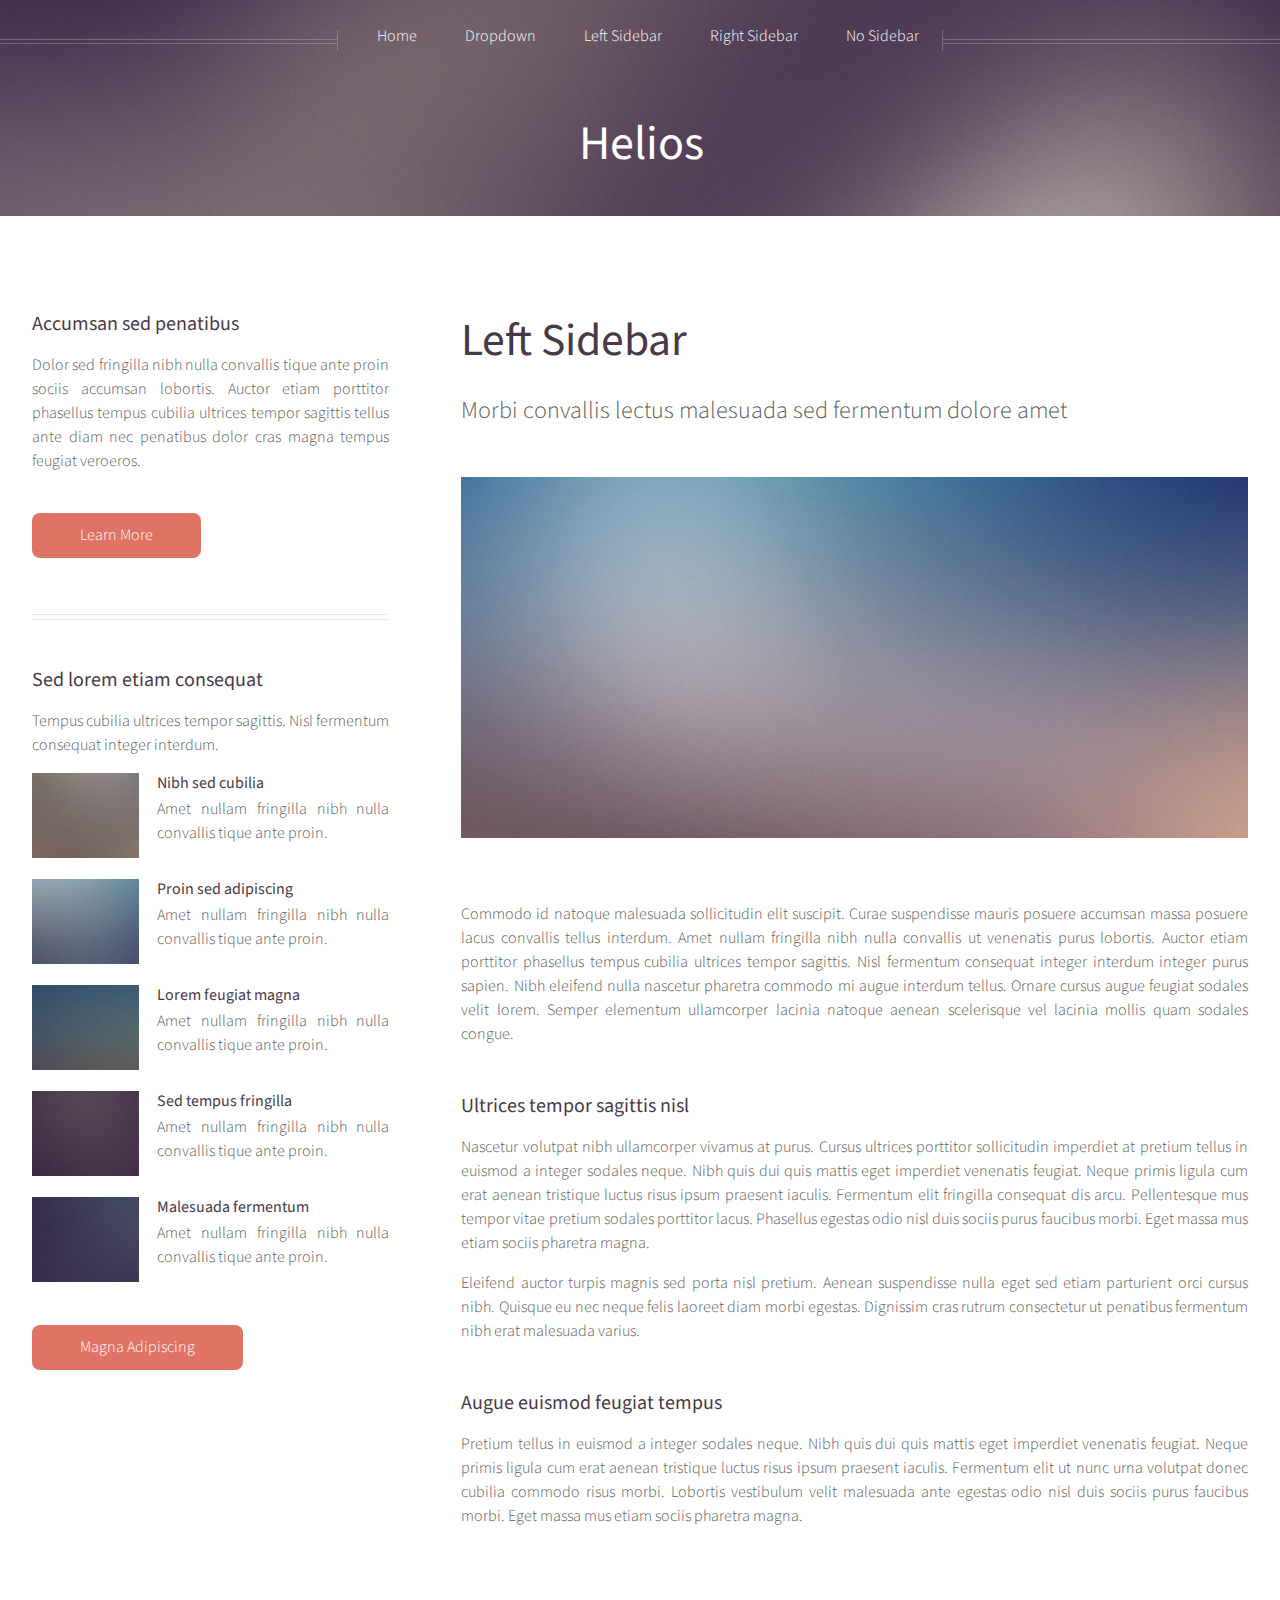
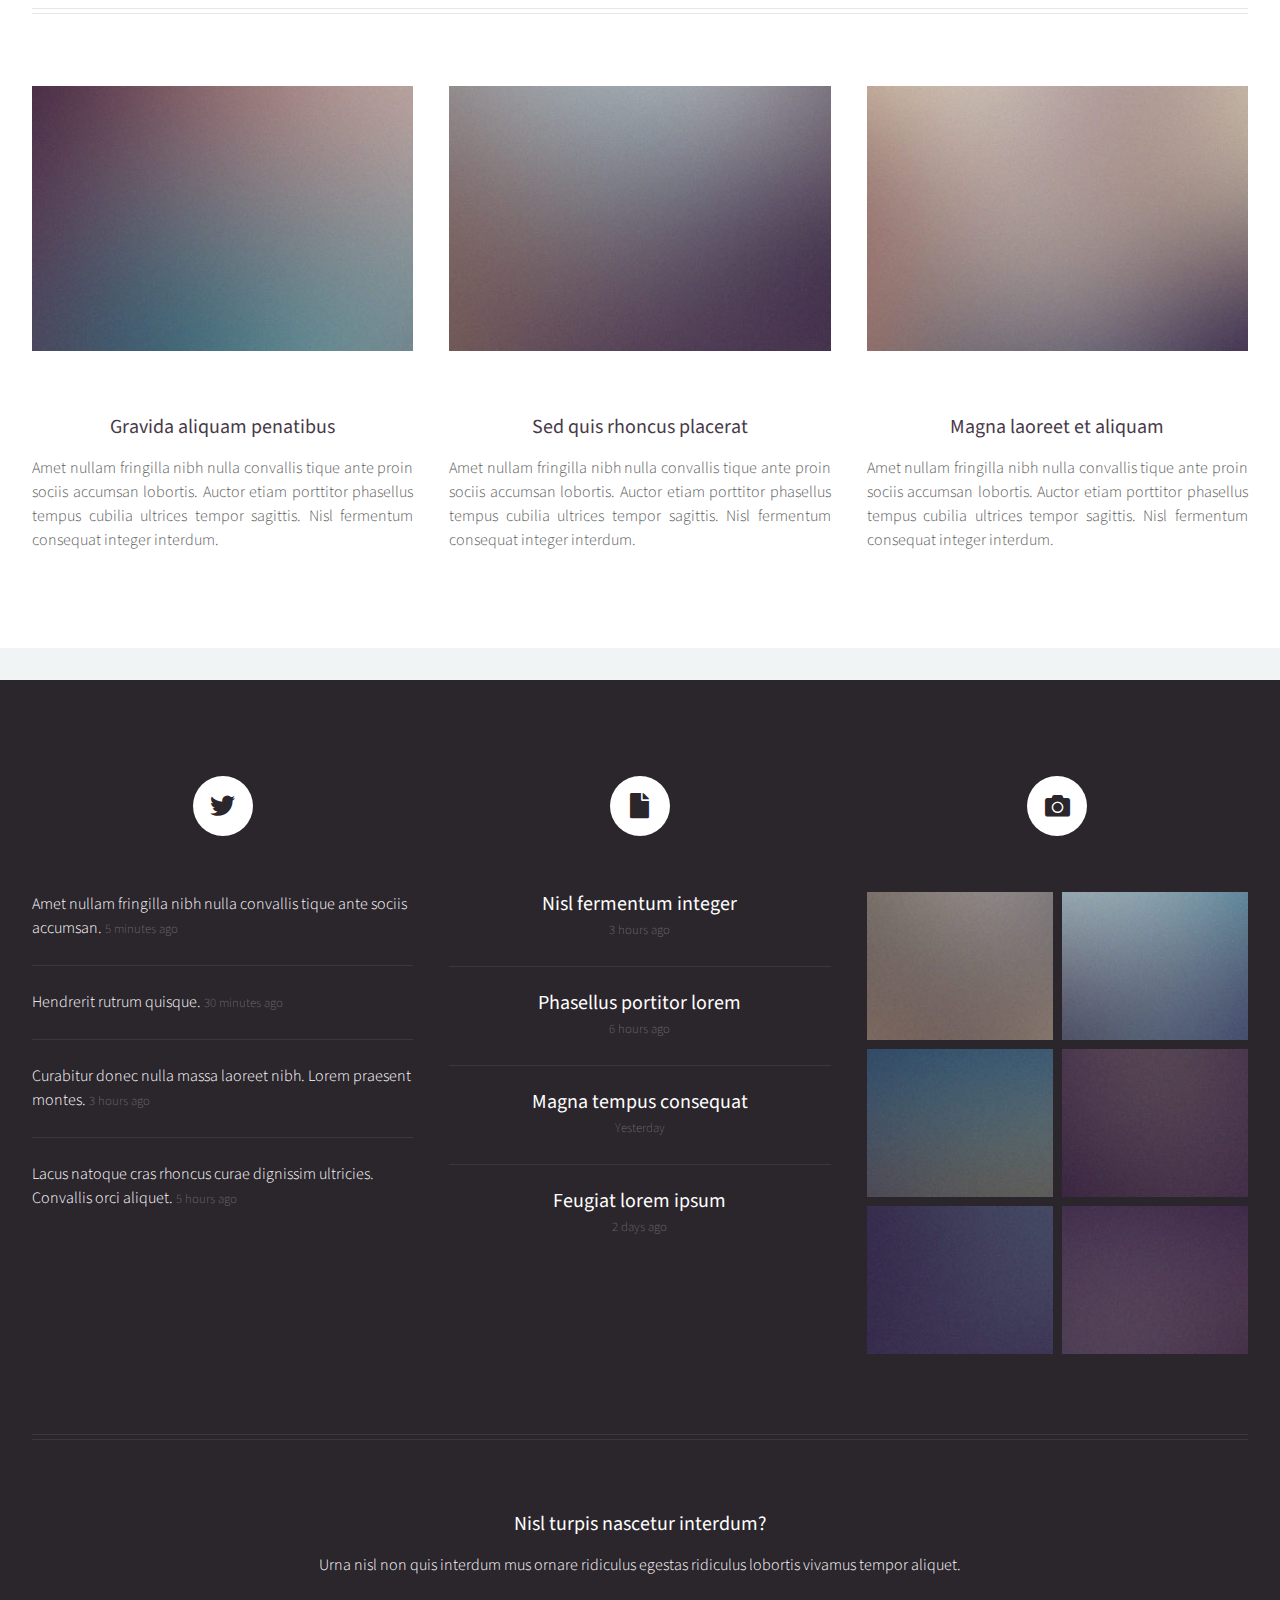
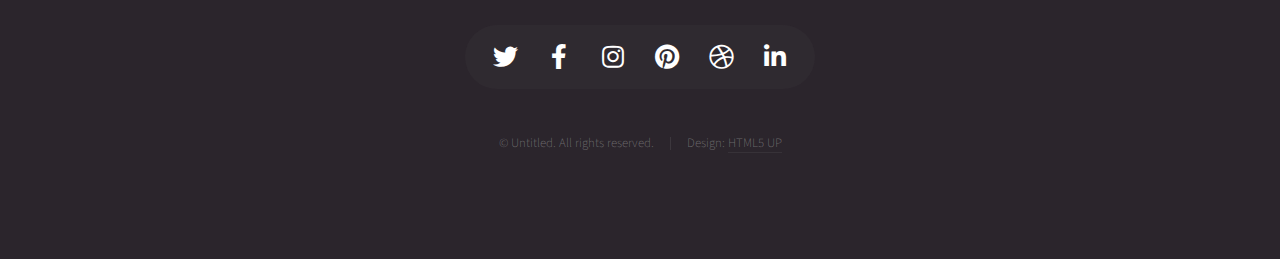
==== cv.html @ b0de1f20 "initial commit" ====
<!DOCTYPE HTML>
<!--
	Helios by HTML5 UP
	html5up.net | @ajlkn
	Free for personal and commercial use under the CCA 3.0 license (html5up.net/license)
-->
<html>
	<head>
		<title>Left Sidebar - Helios by HTML5 UP</title>
		<meta charset="utf-8" />
		<meta name="viewport" content="width=device-width, initial-scale=1, user-scalable=no" />
		<link rel="stylesheet" href="assets/css/main.css" />
		<noscript><link rel="stylesheet" href="assets/css/noscript.css" /></noscript>
	</head>
	<body class="left-sidebar is-preload">
		<div id="page-wrapper">

			<!-- Header -->
				<div id="header">

					<!-- Inner -->
						<div class="inner">
							<header>
								<h1><a href="index.html" id="logo">Helios</a></h1>
							</header>
						</div>

					<!-- Nav -->
						<nav id="nav">
							<ul>
								<li><a href="index.html">Home</a></li>
								<li>
									<a href="#">Dropdown</a>
									<ul>
										<li><a href="#">Lorem ipsum dolor</a></li>
										<li><a href="#">Magna phasellus</a></li>
										<li><a href="#">Etiam dolore nisl</a></li>
										<li>
											<a href="#">And a submenu &hellip;</a>
											<ul>
												<li><a href="#">Lorem ipsum dolor</a></li>
												<li><a href="#">Phasellus consequat</a></li>
												<li><a href="#">Magna phasellus</a></li>
												<li><a href="#">Etiam dolore nisl</a></li>
											</ul>
										</li>
										<li><a href="#">Veroeros feugiat</a></li>
									</ul>
								</li>
								<li><a href="left-sidebar.html">Left Sidebar</a></li>
								<li><a href="right-sidebar.html">Right Sidebar</a></li>
								<li><a href="no-sidebar.html">No Sidebar</a></li>
							</ul>
						</nav>

				</div>

			<!-- Main -->
				<div class="wrapper style1">

					<div class="container">
						<div class="row gtr-200">
							<div class="col-4 col-12-mobile" id="sidebar">
								<hr class="first" />
								<section>
									<header>
										<h3><a href="#">Accumsan sed penatibus</a></h3>
									</header>
									<p>
										Dolor sed fringilla nibh nulla convallis tique ante proin sociis accumsan lobortis. Auctor etiam
										porttitor phasellus tempus cubilia ultrices tempor sagittis  tellus ante diam nec penatibus dolor cras
										magna tempus feugiat veroeros.
									</p>
									<footer>
										<a href="#" class="button">Learn More</a>
									</footer>
								</section>
								<hr />
								<section>
									<header>
										<h3><a href="#">Sed lorem etiam consequat</a></h3>
									</header>
									<p>
										Tempus cubilia ultrices tempor sagittis. Nisl fermentum consequat integer interdum.
									</p>
									<div class="row gtr-50">
										<div class="col-4">
											<a href="#" class="image fit"><img src="images/pic10.jpg" alt="" /></a>
										</div>
										<div class="col-8">
											<h4>Nibh sed cubilia</h4>
											<p>
												Amet nullam fringilla nibh nulla convallis tique ante proin.
											</p>
										</div>
										<div class="col-4">
											<a href="#" class="image fit"><img src="images/pic11.jpg" alt="" /></a>
										</div>
										<div class="col-8">
											<h4>Proin sed adipiscing</h4>
											<p>
												Amet nullam fringilla nibh nulla convallis tique ante proin.
											</p>
										</div>
										<div class="col-4">
											<a href="#" class="image fit"><img src="images/pic12.jpg" alt="" /></a>
										</div>
										<div class="col-8">
											<h4>Lorem feugiat magna</h4>
											<p>
												Amet nullam fringilla nibh nulla convallis tique ante proin.
											</p>
										</div>
										<div class="col-4">
											<a href="#" class="image fit"><img src="images/pic13.jpg" alt="" /></a>
										</div>
										<div class="col-8">
											<h4>Sed tempus fringilla</h4>
											<p>
												Amet nullam fringilla nibh nulla convallis tique ante proin.
											</p>
										</div>
										<div class="col-4">
											<a href="#" class="image fit"><img src="images/pic14.jpg" alt="" /></a>
										</div>
										<div class="col-8">
											<h4>Malesuada fermentum</h4>
											<p>
												Amet nullam fringilla nibh nulla convallis tique ante proin.
											</p>
										</div>
									</div>
									<footer>
										<a href="#" class="button">Magna Adipiscing</a>
									</footer>
								</section>
							</div>
							<div class="col-8 col-12-mobile imp-mobile" id="content">
								<article id="main">
									<header>
										<h2><a href="#">Left Sidebar</a></h2>
										<p>
											Morbi convallis lectus malesuada sed fermentum dolore amet
										</p>
									</header>
									<a href="#" class="image featured"><img src="images/pic06.jpg" alt="" /></a>
									<p>
										Commodo id natoque malesuada sollicitudin elit suscipit. Curae suspendisse mauris posuere accumsan massa
										posuere lacus convallis tellus interdum. Amet nullam fringilla nibh nulla convallis ut venenatis purus
										lobortis. Auctor etiam porttitor phasellus tempus cubilia ultrices tempor sagittis. Nisl fermentum
										consequat integer interdum integer purus sapien. Nibh eleifend nulla nascetur pharetra commodo mi augue
										interdum tellus. Ornare cursus augue feugiat sodales velit lorem. Semper elementum ullamcorper lacinia
										natoque aenean scelerisque vel lacinia mollis quam sodales congue.
									</p>
									<section>
										<header>
											<h3>Ultrices tempor sagittis nisl</h3>
										</header>
										<p>
											Nascetur volutpat nibh ullamcorper vivamus at purus. Cursus ultrices porttitor sollicitudin imperdiet
											at pretium tellus in euismod a integer sodales neque. Nibh quis dui quis mattis eget imperdiet venenatis
											feugiat. Neque primis ligula cum erat aenean tristique luctus risus ipsum praesent iaculis. Fermentum elit
											fringilla consequat dis arcu. Pellentesque mus tempor vitae pretium sodales porttitor lacus. Phasellus
											egestas odio nisl duis sociis purus faucibus morbi. Eget massa mus etiam sociis pharetra magna.
										</p>
										<p>
											Eleifend auctor turpis magnis sed porta nisl pretium. Aenean suspendisse nulla eget sed etiam parturient
											orci cursus nibh. Quisque eu nec neque felis laoreet diam morbi egestas. Dignissim cras rutrum consectetur
											ut penatibus fermentum nibh erat malesuada varius.
										</p>
									</section>
									<section>
										<header>
											<h3>Augue euismod feugiat tempus</h3>
										</header>
										<p>
											Pretium tellus in euismod a integer sodales neque. Nibh quis dui quis mattis eget imperdiet venenatis
											feugiat. Neque primis ligula cum erat aenean tristique luctus risus ipsum praesent iaculis. Fermentum elit
											ut nunc urna volutpat donec cubilia commodo risus morbi. Lobortis vestibulum velit malesuada ante
											egestas odio nisl duis sociis purus faucibus morbi. Eget massa mus etiam sociis pharetra magna.
										</p>
									</section>
								</article>
							</div>
						</div>
						<hr />
						<div class="row">
							<article class="col-4 col-12-mobile special">
								<a href="#" class="image featured"><img src="images/pic07.jpg" alt="" /></a>
								<header>
									<h3><a href="#">Gravida aliquam penatibus</a></h3>
								</header>
								<p>
									Amet nullam fringilla nibh nulla convallis tique ante proin sociis accumsan lobortis. Auctor etiam
									porttitor phasellus tempus cubilia ultrices tempor sagittis. Nisl fermentum consequat integer interdum.
								</p>
							</article>
							<article class="col-4 col-12-mobile special">
								<a href="#" class="image featured"><img src="images/pic08.jpg" alt="" /></a>
								<header>
									<h3><a href="#">Sed quis rhoncus placerat</a></h3>
								</header>
								<p>
									Amet nullam fringilla nibh nulla convallis tique ante proin sociis accumsan lobortis. Auctor etiam
									porttitor phasellus tempus cubilia ultrices tempor sagittis. Nisl fermentum consequat integer interdum.
								</p>
							</article>
							<article class="col-4 col-12-mobile special">
								<a href="#" class="image featured"><img src="images/pic09.jpg" alt="" /></a>
								<header>
									<h3><a href="#">Magna laoreet et aliquam</a></h3>
								</header>
								<p>
									Amet nullam fringilla nibh nulla convallis tique ante proin sociis accumsan lobortis. Auctor etiam
									porttitor phasellus tempus cubilia ultrices tempor sagittis. Nisl fermentum consequat integer interdum.
								</p>
							</article>
						</div>
					</div>

				</div>

			<!-- Footer -->
				<div id="footer">
					<div class="container">
						<div class="row">

							<!-- Tweets -->
								<section class="col-4 col-12-mobile">
									<header>
										<h2 class="icon brands fa-twitter circled"><span class="label">Tweets</span></h2>
									</header>
									<ul class="divided">
										<li>
											<article class="tweet">
												Amet nullam fringilla nibh nulla convallis tique ante sociis accumsan.
												<span class="timestamp">5 minutes ago</span>
											</article>
										</li>
										<li>
											<article class="tweet">
												Hendrerit rutrum quisque.
												<span class="timestamp">30 minutes ago</span>
											</article>
										</li>
										<li>
											<article class="tweet">
												Curabitur donec nulla massa laoreet nibh. Lorem praesent montes.
												<span class="timestamp">3 hours ago</span>
											</article>
										</li>
										<li>
											<article class="tweet">
												Lacus natoque cras rhoncus curae dignissim ultricies. Convallis orci aliquet.
												<span class="timestamp">5 hours ago</span>
											</article>
										</li>
									</ul>
								</section>

							<!-- Posts -->
								<section class="col-4 col-12-mobile">
									<header>
										<h2 class="icon solid fa-file circled"><span class="label">Posts</span></h2>
									</header>
									<ul class="divided">
										<li>
											<article class="post stub">
												<header>
													<h3><a href="#">Nisl fermentum integer</a></h3>
												</header>
												<span class="timestamp">3 hours ago</span>
											</article>
										</li>
										<li>
											<article class="post stub">
												<header>
													<h3><a href="#">Phasellus portitor lorem</a></h3>
												</header>
												<span class="timestamp">6 hours ago</span>
											</article>
										</li>
										<li>
											<article class="post stub">
												<header>
													<h3><a href="#">Magna tempus consequat</a></h3>
												</header>
												<span class="timestamp">Yesterday</span>
											</article>
										</li>
										<li>
											<article class="post stub">
												<header>
													<h3><a href="#">Feugiat lorem ipsum</a></h3>
												</header>
												<span class="timestamp">2 days ago</span>
											</article>
										</li>
									</ul>
								</section>

							<!-- Photos -->
								<section class="col-4 col-12-mobile">
									<header>
										<h2 class="icon solid fa-camera circled"><span class="label">Photos</span></h2>
									</header>
									<div class="row gtr-25">
										<div class="col-6">
											<a href="#" class="image fit"><img src="images/pic10.jpg" alt="" /></a>
										</div>
										<div class="col-6">
											<a href="#" class="image fit"><img src="images/pic11.jpg" alt="" /></a>
										</div>
										<div class="col-6">
											<a href="#" class="image fit"><img src="images/pic12.jpg" alt="" /></a>
										</div>
										<div class="col-6">
											<a href="#" class="image fit"><img src="images/pic13.jpg" alt="" /></a>
										</div>
										<div class="col-6">
											<a href="#" class="image fit"><img src="images/pic14.jpg" alt="" /></a>
										</div>
										<div class="col-6">
											<a href="#" class="image fit"><img src="images/pic15.jpg" alt="" /></a>
										</div>
									</div>
								</section>

						</div>
						<hr />
						<div class="row">
							<div class="col-12">

								<!-- Contact -->
									<section class="contact">
										<header>
											<h3>Nisl turpis nascetur interdum?</h3>
										</header>
										<p>Urna nisl non quis interdum mus ornare ridiculus egestas ridiculus lobortis vivamus tempor aliquet.</p>
										<ul class="icons">
											<li><a href="#" class="icon brands fa-twitter"><span class="label">Twitter</span></a></li>
											<li><a href="#" class="icon brands fa-facebook-f"><span class="label">Facebook</span></a></li>
											<li><a href="#" class="icon brands fa-instagram"><span class="label">Instagram</span></a></li>
											<li><a href="#" class="icon brands fa-pinterest"><span class="label">Pinterest</span></a></li>
											<li><a href="#" class="icon brands fa-dribbble"><span class="label">Dribbble</span></a></li>
											<li><a href="#" class="icon brands fa-linkedin-in"><span class="label">Linkedin</span></a></li>
										</ul>
									</section>

								<!-- Copyright -->
									<div class="copyright">
										<ul class="menu">
											<li>&copy; Untitled. All rights reserved.</li><li>Design: <a href="http://html5up.net">HTML5 UP</a></li>
										</ul>
									</div>

							</div>

						</div>
					</div>
				</div>

		</div>

		<!-- Scripts -->
			<script src="assets/js/jquery.min.js"></script>
			<script src="assets/js/jquery.dropotron.min.js"></script>
			<script src="assets/js/jquery.scrolly.min.js"></script>
			<script src="assets/js/jquery.scrollex.min.js"></script>
			<script src="assets/js/browser.min.js"></script>
			<script src="assets/js/breakpoints.min.js"></script>
			<script src="assets/js/util.js"></script>
			<script src="assets/js/main.js"></script>

	</body>
</html>
---- assets/css/main.css ----
@import url("https://fonts.googleapis.com/css?family=Source+Sans+Pro:300,300italic,400,400italic,600");
@import url("fontawesome-all.min.css");

/*
	Helios by HTML5 UP
	html5up.net | @ajlkn
	Free for personal and commercial use under the CCA 3.0 license (html5up.net/license)
*/

html, body, div, span, applet, object,
iframe, h1, h2, h3, h4, h5, h6, p, blockquote,
pre, a, abbr, acronym, address, big, cite,
code, del, dfn, em, img, ins, kbd, q, s, samp,
small, strike, strong, sub, sup, tt, var, b,
u, i, center, dl, dt, dd, ol, ul, li, fieldset,
form, label, legend, table, caption, tbody,
tfoot, thead, tr, th, td, article, aside,
canvas, details, embed, figure, figcaption,
footer, header, hgroup, menu, nav, output, ruby,
section, summary, time, mark, audio, video {
	margin: 0;
	padding: 0;
	border: 0;
	font-size: 100%;
	font: inherit;
	vertical-align: baseline;}

article, aside, details, figcaption, figure,
footer, header, hgroup, menu, nav, section {
	display: block;}

body {
	line-height: 1;
}

ol, ul {
	list-style: none;
}

blockquote, q {
	quotes: none;
}

	blockquote:before, blockquote:after, q:before, q:after {
		content: '';
		content: none;
	}

table {
	border-collapse: collapse;
	border-spacing: 0;
}

body {
	-webkit-text-size-adjust: none;
}

mark {
	background-color: transparent;
	color: inherit;
}

input::-moz-focus-inner {
	border: 0;
	padding: 0;
}

input, select, textarea {
	-moz-appearance: none;
	-webkit-appearance: none;
	-ms-appearance: none;
	appearance: none;
}

/* Basic */

	html {
		box-sizing: border-box;
	}

	*, *:before, *:after {
		box-sizing: inherit;
	}

	body {
		background: #f0f4f4;
		color: #5b5b5b;
		font-size: 15pt;
		line-height: 1.85em;
		font-family: 'Source Sans Pro', sans-serif;
		font-weight: 300;
	}

		body.is-preload *, body.is-preload *:before, body.is-preload *:after {
			-moz-animation: none !important;
			-webkit-animation: none !important;
			-ms-animation: none !important;
			animation: none !important;
			-moz-transition: none !important;
			-webkit-transition: none !important;
			-ms-transition: none !important;
			transition: none !important;
		}

	input, textarea, select {
		font-size: 15pt;
		line-height: 1.85em;
		font-family: 'Source Sans Pro', sans-serif;
		font-weight: 300;
	}

	h1, h2, h3, h4, h5, h6 {
		font-weight: 400;
		color: #483949;
		line-height: 1.25em;
	}

	h1 a, h2 a, h3 a, h4 a, h5 a, h6 a {
		color: inherit;
		text-decoration: none;
		border-bottom-color: transparent;
	}

	h1 strong, h2 strong, h3 strong, h4 strong, h5 strong, h6 strong {
		font-weight: 600;
	}

	h2 {
		font-size: 2.85em;
	}

	h3 {
		font-size: 1.25em;
	}

	h4 {
		font-size: 1em;
		margin: 0 0 0.25em 0;
	}

	strong, b {
		font-weight: 400;
		color: #483949;
	}

	em, i {
		font-style: italic;
	}

	a {
		color: inherit;
		border-bottom: solid 1px rgba(128, 128, 128, 0.15);
		text-decoration: none;
		-moz-transition: background-color 0.35s ease-in-out, color 0.35s ease-in-out, border-bottom-color 0.35s ease-in-out;
		-webkit-transition: background-color 0.35s ease-in-out, color 0.35s ease-in-out, border-bottom-color 0.35s ease-in-out;
		-ms-transition: background-color 0.35s ease-in-out, color 0.35s ease-in-out, border-bottom-color 0.35s ease-in-out;
		transition: background-color 0.35s ease-in-out, color 0.35s ease-in-out, border-bottom-color 0.35s ease-in-out;
	}

		a:hover {
			color: #ef8376;
			border-bottom-color: transparent;
		}

	sub {
		position: relative;
		top: 0.5em;
		font-size: 0.8em;
	}

	sup {
		position: relative;
		top: -0.5em;
		font-size: 0.8em;
	}

	blockquote {
		border-left: solid 0.5em #ddd;
		padding: 1em 0 1em 2em;
		font-style: italic;
	}

	p, ul, ol, dl, table {
		margin-bottom: 1em;
	}

	p {
		text-align: justify;
	}

	br.clear {
		clear: both;
	}

	hr {
		position: relative;
		display: block;
		border: 0;
		top: 4.5em;
		margin-bottom: 9em;
		height: 6px;
		border-top: solid 1px rgba(128, 128, 128, 0.2);
		border-bottom: solid 1px rgba(128, 128, 128, 0.2);
	}

		hr:before, hr:after {
			content: '';
			position: absolute;
			top: -8px;
			display: block;
			width: 1px;
			height: 21px;
			background: rgba(128, 128, 128, 0.2);
		}

		hr:before {
			left: -1px;
		}

		hr:after {
			right: -1px;
		}

	.timestamp {
		color: rgba(128, 128, 128, 0.75);
		font-size: 0.8em;
	}

/* Container */

	.container {
		margin: 0 auto;
		max-width: 100%;
		width: 1400px;
	}

		@media screen and (max-width: 1680px) {

			.container {
				width: 1200px;
			}

		}

		@media screen and (max-width: 1280px) {

			.container {
				width: 100%;
			}

		}

		@media screen and (max-width: 960px) {

			.container {
				width: 100%;
			}

		}

		@media screen and (max-width: 840px) {

			.container {
				width: 100%;
			}

		}

		@media screen and (max-width: 736px) {

			.container {
				width: 100%;
			}

		}

/* Row */

	.row {
		display: flex;
		flex-wrap: wrap;
		box-sizing: border-box;
		align-items: stretch;
	}

		.row > * {
			box-sizing: border-box;
		}

		.row.gtr-uniform > * > :last-child {
			margin-bottom: 0;
		}

		.row.aln-left {
			justify-content: flex-start;
		}

		.row.aln-center {
			justify-content: center;
		}

		.row.aln-right {
			justify-content: flex-end;
		}

		.row.aln-top {
			align-items: flex-start;
		}

		.row.aln-middle {
			align-items: center;
		}

		.row.aln-bottom {
			align-items: flex-end;
		}

		.row > .imp {
			order: -1;
		}

		.row > .col-1 {
			width: 8.33333%;
		}

		.row > .off-1 {
			margin-left: 8.33333%;
		}

		.row > .col-2 {
			width: 16.66667%;
		}

		.row > .off-2 {
			margin-left: 16.66667%;
		}

		.row > .col-3 {
			width: 25%;
		}

		.row > .off-3 {
			margin-left: 25%;
		}

		.row > .col-4 {
			width: 33.33333%;
		}

		.row > .off-4 {
			margin-left: 33.33333%;
		}

		.row > .col-5 {
			width: 41.66667%;
		}

		.row > .off-5 {
			margin-left: 41.66667%;
		}

		.row > .col-6 {
			width: 50%;
		}

		.row > .off-6 {
			margin-left: 50%;
		}

		.row > .col-7 {
			width: 58.33333%;
		}

		.row > .off-7 {
			margin-left: 58.33333%;
		}

		.row > .col-8 {
			width: 66.66667%;
		}

		.row > .off-8 {
			margin-left: 66.66667%;
		}

		.row > .col-9 {
			width: 75%;
		}

		.row > .off-9 {
			margin-left: 75%;
		}

		.row > .col-10 {
			width: 83.33333%;
		}

		.row > .off-10 {
			margin-left: 83.33333%;
		}

		.row > .col-11 {
			width: 91.66667%;
		}

		.row > .off-11 {
			margin-left: 91.66667%;
		}

		.row > .col-12 {
			width: 100%;
		}

		.row > .off-12 {
			margin-left: 100%;
		}

		.row.gtr-0 {
			margin-top: 0px;
			margin-left: 0px;
		}

			.row.gtr-0 > * {
				padding: 0px 0 0 0px;
			}

			.row.gtr-0.gtr-uniform {
				margin-top: 0px;
			}

				.row.gtr-0.gtr-uniform > * {
					padding-top: 0px;
				}

		.row.gtr-25 {
			margin-top: -10px;
			margin-left: -10px;
		}

			.row.gtr-25 > * {
				padding: 10px 0 0 10px;
			}

			.row.gtr-25.gtr-uniform {
				margin-top: -10px;
			}

				.row.gtr-25.gtr-uniform > * {
					padding-top: 10px;
				}

		.row.gtr-50 {
			margin-top: -20px;
			margin-left: -20px;
		}

			.row.gtr-50 > * {
				padding: 20px 0 0 20px;
			}

			.row.gtr-50.gtr-uniform {
				margin-top: -20px;
			}

				.row.gtr-50.gtr-uniform > * {
					padding-top: 20px;
				}

		.row {
			margin-top: -40px;
			margin-left: -40px;
		}

			.row > * {
				padding: 40px 0 0 40px;
			}

			.row.gtr-uniform {
				margin-top: -40px;
			}

				.row.gtr-uniform > * {
					padding-top: 40px;
				}

		.row.gtr-150 {
			margin-top: -60px;
			margin-left: -60px;
		}

			.row.gtr-150 > * {
				padding: 60px 0 0 60px;
			}

			.row.gtr-150.gtr-uniform {
				margin-top: -60px;
			}

				.row.gtr-150.gtr-uniform > * {
					padding-top: 60px;
				}

		.row.gtr-200 {
			margin-top: -80px;
			margin-left: -80px;
		}

			.row.gtr-200 > * {
				padding: 80px 0 0 80px;
			}

			.row.gtr-200.gtr-uniform {
				margin-top: -80px;
			}

				.row.gtr-200.gtr-uniform > * {
					padding-top: 80px;
				}

		@media screen and (max-width: 1680px) {

			.row {
				display: flex;
				flex-wrap: wrap;
				box-sizing: border-box;
				align-items: stretch;
			}

				.row > * {
					box-sizing: border-box;
				}

				.row.gtr-uniform > * > :last-child {
					margin-bottom: 0;
				}

				.row.aln-left {
					justify-content: flex-start;
				}

				.row.aln-center {
					justify-content: center;
				}

				.row.aln-right {
					justify-content: flex-end;
				}

				.row.aln-top {
					align-items: flex-start;
				}

				.row.aln-middle {
					align-items: center;
				}

				.row.aln-bottom {
					align-items: flex-end;
				}

				.row > .imp-wide {
					order: -1;
				}

				.row > .col-1-wide {
					width: 8.33333%;
				}

				.row > .off-1-wide {
					margin-left: 8.33333%;
				}

				.row > .col-2-wide {
					width: 16.66667%;
				}

				.row > .off-2-wide {
					margin-left: 16.66667%;
				}

				.row > .col-3-wide {
					width: 25%;
				}

				.row > .off-3-wide {
					margin-left: 25%;
				}

				.row > .col-4-wide {
					width: 33.33333%;
				}

				.row > .off-4-wide {
					margin-left: 33.33333%;
				}

				.row > .col-5-wide {
					width: 41.66667%;
				}

				.row > .off-5-wide {
					margin-left: 41.66667%;
				}

				.row > .col-6-wide {
					width: 50%;
				}

				.row > .off-6-wide {
					margin-left: 50%;
				}

				.row > .col-7-wide {
					width: 58.33333%;
				}

				.row > .off-7-wide {
					margin-left: 58.33333%;
				}

				.row > .col-8-wide {
					width: 66.66667%;
				}

				.row > .off-8-wide {
					margin-left: 66.66667%;
				}

				.row > .col-9-wide {
					width: 75%;
				}

				.row > .off-9-wide {
					margin-left: 75%;
				}

				.row > .col-10-wide {
					width: 83.33333%;
				}

				.row > .off-10-wide {
					margin-left: 83.33333%;
				}

				.row > .col-11-wide {
					width: 91.66667%;
				}

				.row > .off-11-wide {
					margin-left: 91.66667%;
				}

				.row > .col-12-wide {
					width: 100%;
				}

				.row > .off-12-wide {
					margin-left: 100%;
				}

				.row.gtr-0 {
					margin-top: 0px;
					margin-left: 0px;
				}

					.row.gtr-0 > * {
						padding: 0px 0 0 0px;
					}

					.row.gtr-0.gtr-uniform {
						margin-top: 0px;
					}

						.row.gtr-0.gtr-uniform > * {
							padding-top: 0px;
						}

				.row.gtr-25 {
					margin-top: -10px;
					margin-left: -10px;
				}

					.row.gtr-25 > * {
						padding: 10px 0 0 10px;
					}

					.row.gtr-25.gtr-uniform {
						margin-top: -10px;
					}

						.row.gtr-25.gtr-uniform > * {
							padding-top: 10px;
						}

				.row.gtr-50 {
					margin-top: -20px;
					margin-left: -20px;
				}

					.row.gtr-50 > * {
						padding: 20px 0 0 20px;
					}

					.row.gtr-50.gtr-uniform {
						margin-top: -20px;
					}

						.row.gtr-50.gtr-uniform > * {
							padding-top: 20px;
						}

				.row {
					margin-top: -40px;
					margin-left: -40px;
				}

					.row > * {
						padding: 40px 0 0 40px;
					}

					.row.gtr-uniform {
						margin-top: -40px;
					}

						.row.gtr-uniform > * {
							padding-top: 40px;
						}

				.row.gtr-150 {
					margin-top: -60px;
					margin-left: -60px;
				}

					.row.gtr-150 > * {
						padding: 60px 0 0 60px;
					}

					.row.gtr-150.gtr-uniform {
						margin-top: -60px;
					}

						.row.gtr-150.gtr-uniform > * {
							padding-top: 60px;
						}

				.row.gtr-200 {
					margin-top: -80px;
					margin-left: -80px;
				}

					.row.gtr-200 > * {
						padding: 80px 0 0 80px;
					}

					.row.gtr-200.gtr-uniform {
						margin-top: -80px;
					}

						.row.gtr-200.gtr-uniform > * {
							padding-top: 80px;
						}

		}

		@media screen and (max-width: 1280px) {

			.row {
				display: flex;
				flex-wrap: wrap;
				box-sizing: border-box;
				align-items: stretch;
			}

				.row > * {
					box-sizing: border-box;
				}

				.row.gtr-uniform > * > :last-child {
					margin-bottom: 0;
				}

				.row.aln-left {
					justify-content: flex-start;
				}

				.row.aln-center {
					justify-content: center;
				}

				.row.aln-right {
					justify-content: flex-end;
				}

				.row.aln-top {
					align-items: flex-start;
				}

				.row.aln-middle {
					align-items: center;
				}

				.row.aln-bottom {
					align-items: flex-end;
				}

				.row > .imp-normal {
					order: -1;
				}

				.row > .col-1-normal {
					width: 8.33333%;
				}

				.row > .off-1-normal {
					margin-left: 8.33333%;
				}

				.row > .col-2-normal {
					width: 16.66667%;
				}

				.row > .off-2-normal {
					margin-left: 16.66667%;
				}

				.row > .col-3-normal {
					width: 25%;
				}

				.row > .off-3-normal {
					margin-left: 25%;
				}

				.row > .col-4-normal {
					width: 33.33333%;
				}

				.row > .off-4-normal {
					margin-left: 33.33333%;
				}

				.row > .col-5-normal {
					width: 41.66667%;
				}

				.row > .off-5-normal {
					margin-left: 41.66667%;
				}

				.row > .col-6-normal {
					width: 50%;
				}

				.row > .off-6-normal {
					margin-left: 50%;
				}

				.row > .col-7-normal {
					width: 58.33333%;
				}

				.row > .off-7-normal {
					margin-left: 58.33333%;
				}

				.row > .col-8-normal {
					width: 66.66667%;
				}

				.row > .off-8-normal {
					margin-left: 66.66667%;
				}

				.row > .col-9-normal {
					width: 75%;
				}

				.row > .off-9-normal {
					margin-left: 75%;
				}

				.row > .col-10-normal {
					width: 83.33333%;
				}

				.row > .off-10-normal {
					margin-left: 83.33333%;
				}

				.row > .col-11-normal {
					width: 91.66667%;
				}

				.row > .off-11-normal {
					margin-left: 91.66667%;
				}

				.row > .col-12-normal {
					width: 100%;
				}

				.row > .off-12-normal {
					margin-left: 100%;
				}

				.row.gtr-0 {
					margin-top: 0px;
					margin-left: 0px;
				}

					.row.gtr-0 > * {
						padding: 0px 0 0 0px;
					}

					.row.gtr-0.gtr-uniform {
						margin-top: 0px;
					}

						.row.gtr-0.gtr-uniform > * {
							padding-top: 0px;
						}

				.row.gtr-25 {
					margin-top: -9px;
					margin-left: -9px;
				}

					.row.gtr-25 > * {
						padding: 9px 0 0 9px;
					}

					.row.gtr-25.gtr-uniform {
						margin-top: -9px;
					}

						.row.gtr-25.gtr-uniform > * {
							padding-top: 9px;
						}

				.row.gtr-50 {
					margin-top: -18px;
					margin-left: -18px;
				}

					.row.gtr-50 > * {
						padding: 18px 0 0 18px;
					}

					.row.gtr-50.gtr-uniform {
						margin-top: -18px;
					}

						.row.gtr-50.gtr-uniform > * {
							padding-top: 18px;
						}

				.row {
					margin-top: -36px;
					margin-left: -36px;
				}

					.row > * {
						padding: 36px 0 0 36px;
					}

					.row.gtr-uniform {
						margin-top: -36px;
					}

						.row.gtr-uniform > * {
							padding-top: 36px;
						}

				.row.gtr-150 {
					margin-top: -54px;
					margin-left: -54px;
				}

					.row.gtr-150 > * {
						padding: 54px 0 0 54px;
					}

					.row.gtr-150.gtr-uniform {
						margin-top: -54px;
					}

						.row.gtr-150.gtr-uniform > * {
							padding-top: 54px;
						}

				.row.gtr-200 {
					margin-top: -72px;
					margin-left: -72px;
				}

					.row.gtr-200 > * {
						padding: 72px 0 0 72px;
					}

					.row.gtr-200.gtr-uniform {
						margin-top: -72px;
					}

						.row.gtr-200.gtr-uniform > * {
							padding-top: 72px;
						}

		}

		@media screen and (max-width: 960px) {

			.row {
				display: flex;
				flex-wrap: wrap;
				box-sizing: border-box;
				align-items: stretch;
			}

				.row > * {
					box-sizing: border-box;
				}

				.row.gtr-uniform > * > :last-child {
					margin-bottom: 0;
				}

				.row.aln-left {
					justify-content: flex-start;
				}

				.row.aln-center {
					justify-content: center;
				}

				.row.aln-right {
					justify-content: flex-end;
				}

				.row.aln-top {
					align-items: flex-start;
				}

				.row.aln-middle {
					align-items: center;
				}

				.row.aln-bottom {
					align-items: flex-end;
				}

				.row > .imp-narrow {
					order: -1;
				}

				.row > .col-1-narrow {
					width: 8.33333%;
				}

				.row > .off-1-narrow {
					margin-left: 8.33333%;
				}

				.row > .col-2-narrow {
					width: 16.66667%;
				}

				.row > .off-2-narrow {
					margin-left: 16.66667%;
				}

				.row > .col-3-narrow {
					width: 25%;
				}

				.row > .off-3-narrow {
					margin-left: 25%;
				}

				.row > .col-4-narrow {
					width: 33.33333%;
				}

				.row > .off-4-narrow {
					margin-left: 33.33333%;
				}

				.row > .col-5-narrow {
					width: 41.66667%;
				}

				.row > .off-5-narrow {
					margin-left: 41.66667%;
				}

				.row > .col-6-narrow {
					width: 50%;
				}

				.row > .off-6-narrow {
					margin-left: 50%;
				}

				.row > .col-7-narrow {
					width: 58.33333%;
				}

				.row > .off-7-narrow {
					margin-left: 58.33333%;
				}

				.row > .col-8-narrow {
					width: 66.66667%;
				}

				.row > .off-8-narrow {
					margin-left: 66.66667%;
				}

				.row > .col-9-narrow {
					width: 75%;
				}

				.row > .off-9-narrow {
					margin-left: 75%;
				}

				.row > .col-10-narrow {
					width: 83.33333%;
				}

				.row > .off-10-narrow {
					margin-left: 83.33333%;
				}

				.row > .col-11-narrow {
					width: 91.66667%;
				}

				.row > .off-11-narrow {
					margin-left: 91.66667%;
				}

				.row > .col-12-narrow {
					width: 100%;
				}

				.row > .off-12-narrow {
					margin-left: 100%;
				}

				.row.gtr-0 {
					margin-top: 0px;
					margin-left: 0px;
				}

					.row.gtr-0 > * {
						padding: 0px 0 0 0px;
					}

					.row.gtr-0.gtr-uniform {
						margin-top: 0px;
					}

						.row.gtr-0.gtr-uniform > * {
							padding-top: 0px;
						}

				.row.gtr-25 {
					margin-top: -8px;
					margin-left: -8px;
				}

					.row.gtr-25 > * {
						padding: 8px 0 0 8px;
					}

					.row.gtr-25.gtr-uniform {
						margin-top: -8px;
					}

						.row.gtr-25.gtr-uniform > * {
							padding-top: 8px;
						}

				.row.gtr-50 {
					margin-top: -16px;
					margin-left: -16px;
				}

					.row.gtr-50 > * {
						padding: 16px 0 0 16px;
					}

					.row.gtr-50.gtr-uniform {
						margin-top: -16px;
					}

						.row.gtr-50.gtr-uniform > * {
							padding-top: 16px;
						}

				.row {
					margin-top: -32px;
					margin-left: -32px;
				}

					.row > * {
						padding: 32px 0 0 32px;
					}

					.row.gtr-uniform {
						margin-top: -32px;
					}

						.row.gtr-uniform > * {
							padding-top: 32px;
						}

				.row.gtr-150 {
					margin-top: -48px;
					margin-left: -48px;
				}

					.row.gtr-150 > * {
						padding: 48px 0 0 48px;
					}

					.row.gtr-150.gtr-uniform {
						margin-top: -48px;
					}

						.row.gtr-150.gtr-uniform > * {
							padding-top: 48px;
						}

				.row.gtr-200 {
					margin-top: -64px;
					margin-left: -64px;
				}

					.row.gtr-200 > * {
						padding: 64px 0 0 64px;
					}

					.row.gtr-200.gtr-uniform {
						margin-top: -64px;
					}

						.row.gtr-200.gtr-uniform > * {
							padding-top: 64px;
						}

		}

		@media screen and (max-width: 840px) {

			.row {
				display: flex;
				flex-wrap: wrap;
				box-sizing: border-box;
				align-items: stretch;
			}

				.row > * {
					box-sizing: border-box;
				}

				.row.gtr-uniform > * > :last-child {
					margin-bottom: 0;
				}

				.row.aln-left {
					justify-content: flex-start;
				}

				.row.aln-center {
					justify-content: center;
				}

				.row.aln-right {
					justify-content: flex-end;
				}

				.row.aln-top {
					align-items: flex-start;
				}

				.row.aln-middle {
					align-items: center;
				}

				.row.aln-bottom {
					align-items: flex-end;
				}

				.row > .imp-narrower {
					order: -1;
				}

				.row > .col-1-narrower {
					width: 8.33333%;
				}

				.row > .off-1-narrower {
					margin-left: 8.33333%;
				}

				.row > .col-2-narrower {
					width: 16.66667%;
				}

				.row > .off-2-narrower {
					margin-left: 16.66667%;
				}

				.row > .col-3-narrower {
					width: 25%;
				}

				.row > .off-3-narrower {
					margin-left: 25%;
				}

				.row > .col-4-narrower {
					width: 33.33333%;
				}

				.row > .off-4-narrower {
					margin-left: 33.33333%;
				}

				.row > .col-5-narrower {
					width: 41.66667%;
				}

				.row > .off-5-narrower {
					margin-left: 41.66667%;
				}

				.row > .col-6-narrower {
					width: 50%;
				}

				.row > .off-6-narrower {
					margin-left: 50%;
				}

				.row > .col-7-narrower {
					width: 58.33333%;
				}

				.row > .off-7-narrower {
					margin-left: 58.33333%;
				}

				.row > .col-8-narrower {
					width: 66.66667%;
				}

				.row > .off-8-narrower {
					margin-left: 66.66667%;
				}

				.row > .col-9-narrower {
					width: 75%;
				}

				.row > .off-9-narrower {
					margin-left: 75%;
				}

				.row > .col-10-narrower {
					width: 83.33333%;
				}

				.row > .off-10-narrower {
					margin-left: 83.33333%;
				}

				.row > .col-11-narrower {
					width: 91.66667%;
				}

				.row > .off-11-narrower {
					margin-left: 91.66667%;
				}

				.row > .col-12-narrower {
					width: 100%;
				}

				.row > .off-12-narrower {
					margin-left: 100%;
				}

				.row.gtr-0 {
					margin-top: 0px;
					margin-left: 0px;
				}

					.row.gtr-0 > * {
						padding: 0px 0 0 0px;
					}

					.row.gtr-0.gtr-uniform {
						margin-top: 0px;
					}

						.row.gtr-0.gtr-uniform > * {
							padding-top: 0px;
						}

				.row.gtr-25 {
					margin-top: -8px;
					margin-left: -8px;
				}

					.row.gtr-25 > * {
						padding: 8px 0 0 8px;
					}

					.row.gtr-25.gtr-uniform {
						margin-top: -8px;
					}

						.row.gtr-25.gtr-uniform > * {
							padding-top: 8px;
						}

				.row.gtr-50 {
					margin-top: -16px;
					margin-left: -16px;
				}

					.row.gtr-50 > * {
						padding: 16px 0 0 16px;
					}

					.row.gtr-50.gtr-uniform {
						margin-top: -16px;
					}

						.row.gtr-50.gtr-uniform > * {
							padding-top: 16px;
						}

				.row {
					margin-top: -32px;
					margin-left: -32px;
				}

					.row > * {
						padding: 32px 0 0 32px;
					}

					.row.gtr-uniform {
						margin-top: -32px;
					}

						.row.gtr-uniform > * {
							padding-top: 32px;
						}

				.row.gtr-150 {
					margin-top: -48px;
					margin-left: -48px;
				}

					.row.gtr-150 > * {
						padding: 48px 0 0 48px;
					}

					.row.gtr-150.gtr-uniform {
						margin-top: -48px;
					}

						.row.gtr-150.gtr-uniform > * {
							padding-top: 48px;
						}

				.row.gtr-200 {
					margin-top: -64px;
					margin-left: -64px;
				}

					.row.gtr-200 > * {
						padding: 64px 0 0 64px;
					}

					.row.gtr-200.gtr-uniform {
						margin-top: -64px;
					}

						.row.gtr-200.gtr-uniform > * {
							padding-top: 64px;
						}

		}

		@media screen and (max-width: 736px) {

			.row {
				display: flex;
				flex-wrap: wrap;
				box-sizing: border-box;
				align-items: stretch;
			}

				.row > * {
					box-sizing: border-box;
				}

				.row.gtr-uniform > * > :last-child {
					margin-bottom: 0;
				}

				.row.aln-left {
					justify-content: flex-start;
				}

				.row.aln-center {
					justify-content: center;
				}

				.row.aln-right {
					justify-content: flex-end;
				}

				.row.aln-top {
					align-items: flex-start;
				}

				.row.aln-middle {
					align-items: center;
				}

				.row.aln-bottom {
					align-items: flex-end;
				}

				.row > .imp-mobile {
					order: -1;
				}

				.row > .col-1-mobile {
					width: 8.33333%;
				}

				.row > .off-1-mobile {
					margin-left: 8.33333%;
				}

				.row > .col-2-mobile {
					width: 16.66667%;
				}

				.row > .off-2-mobile {
					margin-left: 16.66667%;
				}

				.row > .col-3-mobile {
					width: 25%;
				}

				.row > .off-3-mobile {
					margin-left: 25%;
				}

				.row > .col-4-mobile {
					width: 33.33333%;
				}

				.row > .off-4-mobile {
					margin-left: 33.33333%;
				}

				.row > .col-5-mobile {
					width: 41.66667%;
				}

				.row > .off-5-mobile {
					margin-left: 41.66667%;
				}

				.row > .col-6-mobile {
					width: 50%;
				}

				.row > .off-6-mobile {
					margin-left: 50%;
				}

				.row > .col-7-mobile {
					width: 58.33333%;
				}

				.row > .off-7-mobile {
					margin-left: 58.33333%;
				}

				.row > .col-8-mobile {
					width: 66.66667%;
				}

				.row > .off-8-mobile {
					margin-left: 66.66667%;
				}

				.row > .col-9-mobile {
					width: 75%;
				}

				.row > .off-9-mobile {
					margin-left: 75%;
				}

				.row > .col-10-mobile {
					width: 83.33333%;
				}

				.row > .off-10-mobile {
					margin-left: 83.33333%;
				}

				.row > .col-11-mobile {
					width: 91.66667%;
				}

				.row > .off-11-mobile {
					margin-left: 91.66667%;
				}

				.row > .col-12-mobile {
					width: 100%;
				}

				.row > .off-12-mobile {
					margin-left: 100%;
				}

				.row.gtr-0 {
					margin-top: 0px;
					margin-left: 0px;
				}

					.row.gtr-0 > * {
						padding: 0px 0 0 0px;
					}

					.row.gtr-0.gtr-uniform {
						margin-top: 0px;
					}

						.row.gtr-0.gtr-uniform > * {
							padding-top: 0px;
						}

				.row.gtr-25 {
					margin-top: -5px;
					margin-left: -5px;
				}

					.row.gtr-25 > * {
						padding: 5px 0 0 5px;
					}

					.row.gtr-25.gtr-uniform {
						margin-top: -5px;
					}

						.row.gtr-25.gtr-uniform > * {
							padding-top: 5px;
						}

				.row.gtr-50 {
					margin-top: -10px;
					margin-left: -10px;
				}

					.row.gtr-50 > * {
						padding: 10px 0 0 10px;
					}

					.row.gtr-50.gtr-uniform {
						margin-top: -10px;
					}

						.row.gtr-50.gtr-uniform > * {
							padding-top: 10px;
						}

				.row {
					margin-top: -20px;
					margin-left: -20px;
				}

					.row > * {
						padding: 20px 0 0 20px;
					}

					.row.gtr-uniform {
						margin-top: -20px;
					}

						.row.gtr-uniform > * {
							padding-top: 20px;
						}

				.row.gtr-150 {
					margin-top: -30px;
					margin-left: -30px;
				}

					.row.gtr-150 > * {
						padding: 30px 0 0 30px;
					}

					.row.gtr-150.gtr-uniform {
						margin-top: -30px;
					}

						.row.gtr-150.gtr-uniform > * {
							padding-top: 30px;
						}

				.row.gtr-200 {
					margin-top: -40px;
					margin-left: -40px;
				}

					.row.gtr-200 > * {
						padding: 40px 0 0 40px;
					}

					.row.gtr-200.gtr-uniform {
						margin-top: -40px;
					}

						.row.gtr-200.gtr-uniform > * {
							padding-top: 40px;
						}

		}

/* Sections/Article */

	section, article {
		margin-bottom: 3em;
	}

		section > :last-child, section:last-child, article > :last-child, article:last-child {
			margin-bottom: 0;
		}

		section.special > header, section.special > footer, article.special > header, article.special > footer {
			text-align: center;
		}

	.row > section, .row > article {
		margin-bottom: 0;
	}

	header {
		margin: 0 0 1em 0;
	}

		header > p {
			display: block;
			font-size: 1.5em;
			margin: 1em 0 2em 0;
			line-height: 1.5em;
			text-align: inherit;
		}

	footer {
		margin: 2.5em 0 0 0;
	}

/* Image */

	.image {
		position: relative;
		display: inline-block;
		border: 0;
		outline: 0;
	}

		.image img {
			display: block;
			width: 100%;
		}

		.image.fit {
			display: block;
			width: 100%;
		}

		.image.featured {
			display: block;
			width: 100%;
			margin: 0 0 4em 0;
		}

		.image.left {
			float: left;
			margin: 0 2em 2em 0;
		}

		.image.centered {
			display: block;
			margin: 0 0 2em 0;
		}

			.image.centered img {
				margin: 0 auto;
				width: auto;
			}

/* List */

	ul {
		list-style: disc;
		padding-left: 1em;
	}

		ul li {
			padding-left: 0.5em;
		}

	ol {
		list-style: decimal;
		padding-left: 1.25em;
	}

		ol li {
			padding-left: 0.25em;
		}

/* Actions */

	ul.actions {
		margin: 3em 0 0 0;
		list-style: none;
		padding-left: 0;
	}

		form ul.actions {
			margin-top: 0;
		}

		ul.actions li {
			display: inline-block;
			margin: 0 0.75em 0 0.75em;
			padding-left: 0;
		}

			ul.actions li:first-child {
				margin-left: 0;
			}

			ul.actions li:last-child {
				margin-right: 0;
			}

/* Divided */

	ul.divided {
		list-style: none;
		padding-left: 0;
	}

		ul.divided li {
			border-top: solid 1px rgba(128, 128, 128, 0.2);
			padding-top: 1.5em;
			margin-top: 1.5em;
			padding-left: 0;
		}

			ul.divided li:first-child {
				border-top: 0;
				padding-top: 0;
				margin-top: 0;
			}

/* Menu */

	ul.menu {
		height: 1em;
		line-height: 1em;
		list-style: none;
		padding-left: 0;
	}

		ul.menu li {
			display: inline-block;
			border-left: solid 1px rgba(128, 128, 128, 0.2);
			padding-left: 1.25em;
			margin-left: 1.25em;
		}

			ul.menu li:first-child {
				border-left: 0;
				padding-left: 0;
				margin-left: 0;
			}

/* Icons */

	ul.icons {
		position: relative;
		background: rgba(128, 128, 128, 0.05);
		border-radius: 4em;
		display: inline-block;
		padding: 0.35em 0.75em 0.35em 0.75em;
		font-size: 1.25em;
		cursor: default;
		list-style: none;
	}

		ul.icons li {
			display: inline-block;
			padding-left: 0;
		}

			ul.icons li a {
				display: inline-block;
				background: none;
				width: 2.5em;
				height: 2.5em;
				line-height: 2.5em;
				text-align: center;
				border-radius: 100%;
				border: 0;
				color: inherit;
			}

				ul.icons li a:hover {
					color: #ef8376;
				}

/* Form */

	form label {
		display: block;
		font-weight: 400;
		color: #483949;
		margin: 0 0 1em 0;
	}

	form input[type="text"],
	form input[type="email"],
	form input[type="password"],
	form select,
	form textarea {
		-webkit-appearance: none;
		display: block;
		border: 0;
		background: #fafafa;
		width: 100%;
		border-radius: 0.5em;
		border: solid 1px #E5E5E5;
		padding: 1em;
		-moz-transition: background-color 0.35s ease-in-out, border-color 0.35s ease-in-out;
		-webkit-transition: background-color 0.35s ease-in-out, border-color 0.35s ease-in-out;
		-ms-transition: background-color 0.35s ease-in-out, border-color 0.35s ease-in-out;
		transition: background-color 0.35s ease-in-out, border-color 0.35s ease-in-out;
	}

		form input[type="text"]:focus,
		form input[type="email"]:focus,
		form input[type="password"]:focus,
		form select:focus,
		form textarea:focus {
			background: #fff;
			border-color: #df7366;
		}

	form input[type="text"],
	form input[type="email"],
	form input[type="password"],
	form select {
		line-height: 1em;
	}

	form textarea {
		min-height: 9em;
	}

	form ::-webkit-input-placeholder {
		color: #555 !important;
	}

	form :-moz-placeholder {
		color: #555 !important;
	}

	form ::-moz-placeholder {
		color: #555 !important;
	}

	form :-ms-input-placeholder {
		color: #555 !important;
	}

	form ::-moz-focus-inner {
		border: 0;
	}

/* Table */

	table {
		width: 100%;
	}

		table.default {
			width: 100%;
		}

			table.default tbody tr {
				border-top: solid 1px #e5e5e5;
			}

				table.default tbody tr:first-child {
					border-top: 0;
				}

				table.default tbody tr:nth-child(2n+1) {
					background: #fafafa;
				}

			table.default td {
				padding: 0.5em 1em 0.5em 1em;
			}

			table.default th {
				text-align: left;
				font-weight: 400;
				padding: 0.5em 1em 0.5em 1em;
			}

			table.default thead {
				border-bottom: solid 2px #e5e5e5;
			}

			table.default tfoot {
				border-top: solid 2px #e5e5e5;
			}

/* Button */

	input[type="button"],
	input[type="submit"],
	input[type="reset"],
	button,
	.button {
		position: relative;
		display: inline-block;
		background: #df7366;
		color: #fff;
		text-align: center;
		border-radius: 0.5em;
		text-decoration: none;
		padding: 0.65em 3em 0.65em 3em;
		border: 0;
		cursor: pointer;
		outline: 0;
		font-weight: 300;
		-moz-transition: background-color 0.35s ease-in-out, color 0.35s ease-in-out, border-bottom-color 0.35s ease-in-out;
		-webkit-transition: background-color 0.35s ease-in-out, color 0.35s ease-in-out, border-bottom-color 0.35s ease-in-out;
		-ms-transition: background-color 0.35s ease-in-out, color 0.35s ease-in-out, border-bottom-color 0.35s ease-in-out;
		transition: background-color 0.35s ease-in-out, color 0.35s ease-in-out, border-bottom-color 0.35s ease-in-out;
	}

		input[type="button"]:hover,
		input[type="submit"]:hover,
		input[type="reset"]:hover,
		button:hover,
		.button:hover {
			color: #fff;
			background: #ef8376;
		}

		input[type="button"].alt,
		input[type="submit"].alt,
		input[type="reset"].alt,
		button.alt,
		.button.alt {
			background: #2B252C;
		}

			input[type="button"].alt:hover,
			input[type="submit"].alt:hover,
			input[type="reset"].alt:hover,
			button.alt:hover,
			.button.alt:hover {
				background: #3B353C;
			}

/* Post */

	.post.stub {
		text-align: center;
	}

		.post.stub header {
			margin: 0;
		}

/* Icons */

	.icon {
		text-decoration: none;
		text-decoration: none;
	}

		.icon:before {
			-moz-osx-font-smoothing: grayscale;
			-webkit-font-smoothing: antialiased;
			display: inline-block;
			font-style: normal;
			font-variant: normal;
			text-rendering: auto;
			line-height: 1;
			text-transform: none !important;
			font-family: 'Font Awesome 5 Free';
			font-weight: 400;
		}

		.icon:before {
			line-height: inherit;
			font-size: 1.25em;
		}

		.icon > .label {
			display: none;
		}

		.icon.solid:before {
			font-weight: 900;
		}

		.icon.brands:before {
			font-family: 'Font Awesome 5 Brands';
		}

		.icon.circled {
			position: relative;
			display: inline-block;
			background: #2b252c;
			color: #fff;
			border-radius: 100%;
			width: 3em;
			height: 3em;
			line-height: 3em;
			text-align: center;
			font-size: 1.25em;
		}

			header .icon.circled {
				margin: 0 0 2em 0;
			}

/* Wrapper */

	.wrapper {
		background: #fff;
		margin: 0 0 2em 0;
		padding: 6em 0 6em 0;
	}

		.wrapper.style2 {
			padding-top: 0;
		}

/* Header */

	#header {
		position: relative;
		background-image: url("../../images/header.jpg");
		background-size: cover;
		background-position: center center;
		background-attachment: fixed;
		color: #fff;
		text-align: center;
		padding: 7.5em 0 2em 0;
		cursor: default;
	}

		#header:before {
			content: '';
			display: inline-block;
			vertical-align: middle;
			height: 100%;
		}

		#header .inner {
			position: relative;
			z-index: 1;
			margin: 0;
			display: inline-block;
			vertical-align: middle;
		}

		#header header {
			display: inline-block;
		}

			#header header > p {
				font-size: 1.25em;
				margin: 0;
			}

		#header h1 {
			color: #fff;
			font-size: 3em;
			line-height: 1em;
		}

			#header h1 a {
				color: inherit;
			}

		#header .button {
			display: inline-block;
			border-radius: 100%;
			width: 4.5em;
			height: 4.5em;
			line-height: 4.5em;
			text-align: center;
			font-size: 1.25em;
			padding: 0;
		}

		#header hr {
			top: 1.5em;
			margin-bottom: 3em;
			border-bottom-color: rgba(192, 192, 192, 0.35);
			box-shadow: inset 0 1px 0 0 rgba(192, 192, 192, 0.35);
		}

			#header hr:before, #header hr:after {
				background: rgba(192, 192, 192, 0.35);
			}

		#header footer {
			margin: 1em 0 0 0;
		}

	body.homepage #header {
		height: 100vh;
		min-height: 40em;
	}

		body.homepage #header h1 {
			font-size: 4em;
		}

		body.homepage #header:after {
			content: '';
			background: #1C0920;
			display: block;
			position: absolute;
			left: 0;
			top: 0;
			width: 100%;
			height: 100%;
			opacity: 0;
			-moz-transition: opacity 2.5s ease-in-out;
			-webkit-transition: opacity 2.5s ease-in-out;
			-ms-transition: opacity 2.5s ease-in-out;
			transition: opacity 2.5s ease-in-out;
			-moz-transition-delay: 0.5s;
			-webkit-transition-delay: 0.5s;
			-ms-transition-delay: 0.5s;
			transition-delay: 0.5s;
		}

	body.homepage.is-preload #header:after {
		opacity: 1;
	}

/* Nav */

	#nav {
		position: absolute;
		top: 0;
		left: 0;
		width: 100%;
		text-align: center;
		padding: 1.5em 0 1.5em 0;
		z-index: 1;
		overflow: hidden;
	}

		#nav > ul {
			line-height: 0px;
			position: relative;
			display: inline-block;
			margin: 0;
			height: 21px;
			border-left: solid 1px rgba(192, 192, 192, 0.35);
			border-right: solid 1px rgba(192, 192, 192, 0.35);
		}

			#nav > ul:before, #nav > ul:after {
				content: '';
				display: block;
				width: 300%;
				position: absolute;
				top: 50%;
				margin-top: -2px;
				height: 5px;
				border-top: solid 1px rgba(192, 192, 192, 0.35);
				border-bottom: solid 1px rgba(192, 192, 192, 0.35);
			}

			#nav > ul:before {
				left: 100%;
				margin-left: 1px;
			}

			#nav > ul:after {
				right: 100%;
				margin-right: 1px;
			}

			#nav > ul > li {
				display: inline-block;
				margin: -9px 0.5em 0 0.5em;
				border-radius: 0.5em;
				padding: 0.85em;
				border: solid 1px transparent;
				-moz-transition: color 0.35s ease-in-out, border-color 0.35s ease-in-out;
				-webkit-transition: color 0.35s ease-in-out, border-color 0.35s ease-in-out;
				-ms-transition: color 0.35s ease-in-out, border-color 0.35s ease-in-out;
				transition: color 0.35s ease-in-out, border-color 0.35s ease-in-out;
			}

				#nav > ul > li.active {
					border-color: rgba(192, 192, 192, 0.35);
				}

				#nav > ul > li > a, #nav > ul > li > span {
					display: block;
					color: inherit;
					text-decoration: none;
					border: 0;
					outline: 0;
				}

				#nav > ul > li > ul {
					display: none;
				}

	.dropotron {
		background: rgba(255, 255, 255, 0.975);
		padding: 1em 1.25em 1em 1.25em;
		line-height: 1em;
		height: auto;
		text-align: left;
		border-radius: 0.5em;
		box-shadow: 0 0.15em 0.25em 0 rgba(0, 0, 0, 0.25);
		min-width: 12em;
		margin-top: -1em;
		list-style: none;
	}

		.dropotron li {
			border-top: solid 1px rgba(128, 128, 128, 0.2);
			color: #5b5b5b;
			padding-left: 0;
		}

			.dropotron li:first-child {
				border-top: 0;
			}

			.dropotron li:hover {
				color: #ef8376;
			}

			.dropotron li a, .dropotron li span {
				display: block;
				border: 0;
				padding: 0.5em 0 0.5em 0;
				-moz-transition: color 0.35s ease-in-out;
				-webkit-transition: color 0.35s ease-in-out;
				-ms-transition: color 0.35s ease-in-out;
				transition: color 0.35s ease-in-out;
			}

		.dropotron.level-0 {
			margin-top: 2em;
			font-size: 0.9em;
		}

			.dropotron.level-0:before {
				content: '';
				position: absolute;
				left: 50%;
				top: -0.7em;
				margin-left: -0.75em;
				border-bottom: solid 0.75em rgba(255, 255, 255, 0.975);
				border-left: solid 0.75em rgba(64, 64, 64, 0);
				border-right: solid 0.75em rgba(64, 64, 64, 0);
			}

/* Banner */

	#banner {
		background: #fff;
		text-align: center;
		padding: 4.5em 0 4.5em 0;
		margin-bottom: 0;
	}

		#banner header > p {
			margin-bottom: 0;
		}

/* Content */

	#content > hr {
		top: 3em;
		margin-bottom: 6em;
	}

	#content > section {
		margin-bottom: 0;
	}

/* Sidebar */

	#sidebar > hr {
		top: 3em;
		margin-bottom: 6em;
	}

		#sidebar > hr.first {
			display: none;
		}

	#sidebar > section {
		margin-bottom: 0;
	}

/* Main */

	#main {
		margin-bottom: 0;
	}

		#main section:first-of-type {
			padding-top: 2em;
		}

/* Footer */

	#footer {
		position: relative;
		overflow: hidden;
		padding: 6em 0 6em 0;
		background: #2b252c;
		color: #fff;
	}

		#footer .icon.circled {
			background: #fff;
			color: #2b252c;
		}

		#footer header {
			text-align: center;
			cursor: default;
		}

		#footer h2, #footer h3, #footer h4, #footer h5, #footer h6 {
			color: #fff;
		}

		#footer .contact {
			text-align: center;
		}

			#footer .contact p {
				text-align: center;
				margin: 0 0 3em 0;
			}

		#footer .copyright {
			text-align: center;
			color: rgba(128, 128, 128, 0.75);
			font-size: 0.8em;
			cursor: default;
		}

			#footer .copyright a {
				color: rgba(128, 128, 128, 0.75);
			}

				#footer .copyright a:hover {
					color: rgba(212, 212, 212, 0.85);
				}

/* Carousel */

	.carousel {
		position: relative;
		overflow: hidden;
		padding: 2em 0 2em 0;
		margin-bottom: 0;
	}

		.carousel .forward, .carousel .backward {
			position: absolute;
			top: 50%;
			width: 6em;
			height: 12em;
			margin-top: -6em;
			cursor: pointer;
		}

			.carousel .forward:before, .carousel .backward:before {
				content: '';
				display: block;
				width: 6em;
				height: 6em;
				border-radius: 100%;
				background-color: rgba(72, 57, 73, 0.5);
				position: absolute;
				top: 50%;
				margin-top: -3em;
				-moz-transition: background-color 0.35s ease-in-out;
				-webkit-transition: background-color 0.35s ease-in-out;
				-o-transition: background-color 0.35s ease-in-out;
				-ms-transition: background-color 0.35s ease-in-out;
				transition: background-color 0.35s ease-in-out;
				-webkit-backface-visibility: hidden;
			}

			.carousel .forward:after, .carousel .backward:after {
				content: '';
				width: 3em;
				height: 3em;
				position: absolute;
				top: 50%;
				margin: -1.5em 0 0 0;
				background: url("images/arrow.svg") no-repeat center center;
			}

			.carousel .forward:hover:before, .carousel .backward:hover:before {
				background-color: rgba(239, 131, 118, 0.75);
			}

		.carousel .forward {
			right: 0;
		}

			.carousel .forward:before {
				right: -3em;
			}

			.carousel .forward:after {
				right: -0.25em;
			}

		.carousel .backward {
			left: 0;
		}

			.carousel .backward:before {
				left: -3em;
			}

			.carousel .backward:after {
				left: -0.25em;
				-moz-transform: scaleX(-1);
				-webkit-transform: scaleX(-1);
				-ms-transform: scaleX(-1);
				transform: scaleX(-1);
			}

		.carousel .reel {
			white-space: nowrap;
			position: relative;
			-webkit-overflow-scrolling: touch;
			padding: 0 2em 0 2em;
		}

		.carousel article {
			display: inline-block;
			width: 18em;
			background: #fff;
			text-align: center;
			padding: 0 1em 3em 1em;
			margin: 0 2em 0 0;
			white-space: normal;
			opacity: 1.0;
			-moz-transition: opacity 0.75s ease-in-out;
			-webkit-transition: opacity 0.75s ease-in-out;
			-ms-transition: opacity 0.75s ease-in-out;
			transition: opacity 0.75s ease-in-out;
		}

			.carousel article.loading {
				opacity: 0;
			}

			.carousel article .image {
				position: relative;
				left: -1em;
				top: 0;
				width: auto;
				margin-right: -2em;
				margin-bottom: 3em;
			}

			.carousel article p {
				text-align: center;
			}

/* Wide */

	@media screen and (max-width: 1680px) {

		/* Basic */

			body, input, textarea, select {
				font-size: 14pt;
				line-height: 1.75em;
			}

		/* Carousel */

			.carousel {
				padding: 1.5em 0 1.5em 0;
			}

				.carousel .reel {
					padding: 0 1.5em 0 1.5em;
				}

				.carousel article {
					width: 18em;
					margin: 0 1.25em 0 0;
				}

	}

/* Normal */

	@media screen and (max-width: 1280px) {

		/* Basic */

			body, input, textarea, select {
				font-size: 12pt;
				line-height: 1.5em;
			}

		/* Wrapper */

			.wrapper {
				padding-left: 2em;
				padding-right: 2em;
			}

		/* Header */

			#header {
				background-attachment: scroll;
			}

				#header .inner {
					padding-left: 2em;
					padding-right: 2em;
				}

		/* Banner */

			#banner {
				padding-left: 2em;
				padding-right: 2em;
			}

		/* Footer */

			#footer {
				padding-left: 2em;
				padding-right: 2em;
			}

	}

/* Narrow */

/* Narrower */

	@media screen and (max-width: 840px) {

		/* Basic */

			body, input, textarea, select {
				font-size: 13pt;
				line-height: 1.65em;
			}

			.tweet {
				text-align: center;
			}

			.timestamp {
				display: block;
				text-align: center;
			}

		/* Footer */

			#footer {
				padding: 4em 2em 4em 2em;
			}

		/* Carousel */

			.carousel {
				padding: 1.25em 0 1.25em 0;
			}

				.carousel article {
					width: 18em;
					margin: 0 1em 0 0;
				}

	}

/* Mobile */

	#navPanel, #titleBar {
		display: none;
	}

	@media screen and (max-width: 736px) {

		/* Basic */

			html, body {
				overflow-x: hidden;
			}

			body, input, textarea, select {
				font-size: 12.5pt;
				line-height: 1.5em;
			}

			h2 {
				font-size: 1.75em;
			}

			h3 {
				font-size: 1.25em;
			}

			hr {
				top: 3em;
				margin-bottom: 6em;
			}

		/* Section/Article */

			section, article {
				margin-bottom: 2em;
			}

				section:last-child, article:last-child {
					margin-bottom: 0;
				}

			.row > section, .row > article {
				margin-bottom: 2em;
			}

			header > p {
				font-size: 1.25em;
			}

		/* Image */

			.image.featured {
				margin: 0 0 2em 0;
			}

			.image.left {
				margin: 0 1em 1em 0;
			}

			.image.centered {
				margin: 0 0 1em 0;
			}

		/* Actions */

			form ul.actions {
				margin-top: 0;
			}

			ul.actions li {
				display: block;
				margin: 0.75em 0 0 0;
			}

				ul.actions li:first-child {
					margin-top: 0;
				}

		/* Menu */

			ul.menu {
				height: auto;
				text-align: center;
			}

				ul.menu li {
					display: block;
					border: 0;
					padding: 0.75em 0 0 0;
					margin: 0;
				}

					ul.menu li:first-child {
						padding-top: 0;
					}

		/* Icons */

			ul.icons {
				font-size: 1em;
				padding: 0.35em 0.5em 0.35em 0.5em;
			}

				ul.icons li a {
					width: 2.25em;
				}

		/* Button */

			input[type="button"],
			input[type="submit"],
			input[type="reset"],
			button,
			.button {
				display: block;
				padding: 0;
				line-height: 3em;
				width: 100%;
			}

		/* Nav */

			#page-wrapper {
				-moz-backface-visibility: hidden;
				-webkit-backface-visibility: hidden;
				-ms-backface-visibility: hidden;
				backface-visibility: hidden;
				-moz-transition: -moz-transform 0.5s ease;
				-webkit-transition: -webkit-transform 0.5s ease;
				-ms-transition: -ms-transform 0.5s ease;
				transition: transform 0.5s ease;
				padding-bottom: 1px;
			}

			#navButton {
				-moz-backface-visibility: hidden;
				-webkit-backface-visibility: hidden;
				-ms-backface-visibility: hidden;
				backface-visibility: hidden;
				-moz-transition: -moz-transform 0.5s ease;
				-webkit-transition: -webkit-transform 0.5s ease;
				-ms-transition: -ms-transform 0.5s ease;
				transition: transform 0.5s ease;
				display: block;
				height: 44px;
				left: 0;
				position: fixed;
				top: 0;
				width: 100%;
				z-index: 10001;
			}

				#navButton .toggle {
					text-decoration: none;
					position: absolute;
					left: 0;
					top: 0;
					width: 100%;
					height: 100%;
					border: 0;
					outline: 0;
				}

					#navButton .toggle:before {
						-moz-osx-font-smoothing: grayscale;
						-webkit-font-smoothing: antialiased;
						display: inline-block;
						font-style: normal;
						font-variant: normal;
						text-rendering: auto;
						line-height: 1;
						text-transform: none !important;
						font-family: 'Font Awesome 5 Free';
						font-weight: 900;
					}

					#navButton .toggle:before {
						text-decoration: none;
						font-style: normal;
						content: '\f0c9';
						color: #fff;
						color: rgba(255, 255, 255, 0.75);
						text-align: center;
						display: block;
						font-size: 14px;
						width: 80px;
						height: 30px;
						line-height: 30px;
						position: absolute;
						left: 50%;
						margin-left: -40px;
						background: rgba(132, 128, 136, 0.75);
						border-top: 0;
						border-radius: 0 0 0.35em 0.35em;
					}

			#navPanel {
				-moz-backface-visibility: hidden;
				-webkit-backface-visibility: hidden;
				-ms-backface-visibility: hidden;
				backface-visibility: hidden;
				-moz-transform: translateY(-50vh);
				-webkit-transform: translateY(-50vh);
				-ms-transform: translateY(-50vh);
				transform: translateY(-50vh);
				-moz-transition: -moz-transform 0.5s ease;
				-webkit-transition: -webkit-transform 0.5s ease;
				-ms-transition: -ms-transform 0.5s ease;
				transition: transform 0.5s ease;
				display: block;
				height: 50vh;
				left: 0;
				overflow-y: auto;
				position: fixed;
				top: 0;
				width: 100%;
				z-index: 10002;
				background: #1f1920;
				box-shadow: inset 0px -2px 5px 0px rgba(0, 0, 0, 0.25);
				font-size: 1em;
			}

				#navPanel:before {
					content: '';
					display: block;
					position: absolute;
					left: 0;
					top: 0;
					width: 100%;
					height: 100%;
					background: url("images/overlay.png");
					background-size: 128px 128px;
				}

				#navPanel .link {
					position: relative;
					z-index: 1;
					display: block;
					text-decoration: none;
					padding: 0.5em;
					color: #ddd;
					border: 0;
					border-top: dotted 1px rgba(255, 255, 255, 0.05);
				}

					#navPanel .link:first-child {
						border-top: 0;
					}

					#navPanel .link.depth-0 {
						color: #fff;
						font-weight: 600;
					}

				#navPanel .indent-1 {
					display: inline-block;
					width: 1em;
				}

				#navPanel .indent-2 {
					display: inline-block;
					width: 2em;
				}

				#navPanel .indent-3 {
					display: inline-block;
					width: 3em;
				}

				#navPanel .indent-4 {
					display: inline-block;
					width: 4em;
				}

				#navPanel .indent-5 {
					display: inline-block;
					width: 5em;
				}

				#navPanel .depth-0 {
					color: #fff;
				}

			body.navPanel-visible #page-wrapper {
				-moz-transform: translateY(50vh);
				-webkit-transform: translateY(50vh);
				-ms-transform: translateY(50vh);
				transform: translateY(50vh);
			}

			body.navPanel-visible #navButton {
				-moz-transform: translateY(50vh);
				-webkit-transform: translateY(50vh);
				-ms-transform: translateY(50vh);
				transform: translateY(50vh);
			}

			body.navPanel-visible #navPanel {
				-moz-transform: translateY(0);
				-webkit-transform: translateY(0);
				-ms-transform: translateY(0);
				transform: translateY(0);
			}

		/* Wrapper */

			.wrapper {
				padding: 3em 1em 3em 1em;
			}

		/* Header */

			#header {
				background-attachment: scroll;
				padding: 2.5em 0 0 0;
			}

				#header .inner {
					padding-top: 1.5em;
					padding-left: 1em;
					padding-right: 1em;
				}

				#header header > p {
					font-size: 1em;
				}

				#header h1 {
					font-size: 1.75em;
				}

				#header hr {
					top: 1em;
					margin-bottom: 2.5em;
				}

			body.homepage #header {
				min-height: 0;
				padding: 5.5em 0 5em 0;
				height: auto;
			}

				body.homepage #header:before {
					display: none;
				}

				body.homepage #header h1 {
					font-size: 2.5em;
				}

		/* Nav */

			#nav {
				display: none;
			}

		/* Banner */

			#banner {
				padding: 3em 2em 3em 2em;
			}

		/* Sidebar */

			#sidebar > hr:first-of-type {
				display: block;
			}

		/* Main */

			#main > header {
				text-align: center;
			}

		/* Footer */

			#footer {
				padding-left: 1em;
				padding-right: 1em;
			}

		/* Carousel */

			.carousel {
				padding: 0.5em 0 0.5em 0;
			}

				.carousel .reel {
					padding: 0 0.5em 0 0.5em;
				}

				.carousel article {
					width: 14em;
					padding-bottom: 2em;
					margin: 0 0.5em 0 0;
				}

					.carousel article .image {
						margin-bottom: 2em;
					}

	}
---- assets/css/noscript.css ----
/*
	Helios by HTML5 UP
	html5up.net | @ajlkn
	Free for personal and commercial use under the CCA 3.0 license (html5up.net/license)
*/

/* Carousel */

	.carousel {
		overflow-x: auto;
	}

/* Header */

	body.homepage.is-preload #header:after {
		opacity: 0;
	}
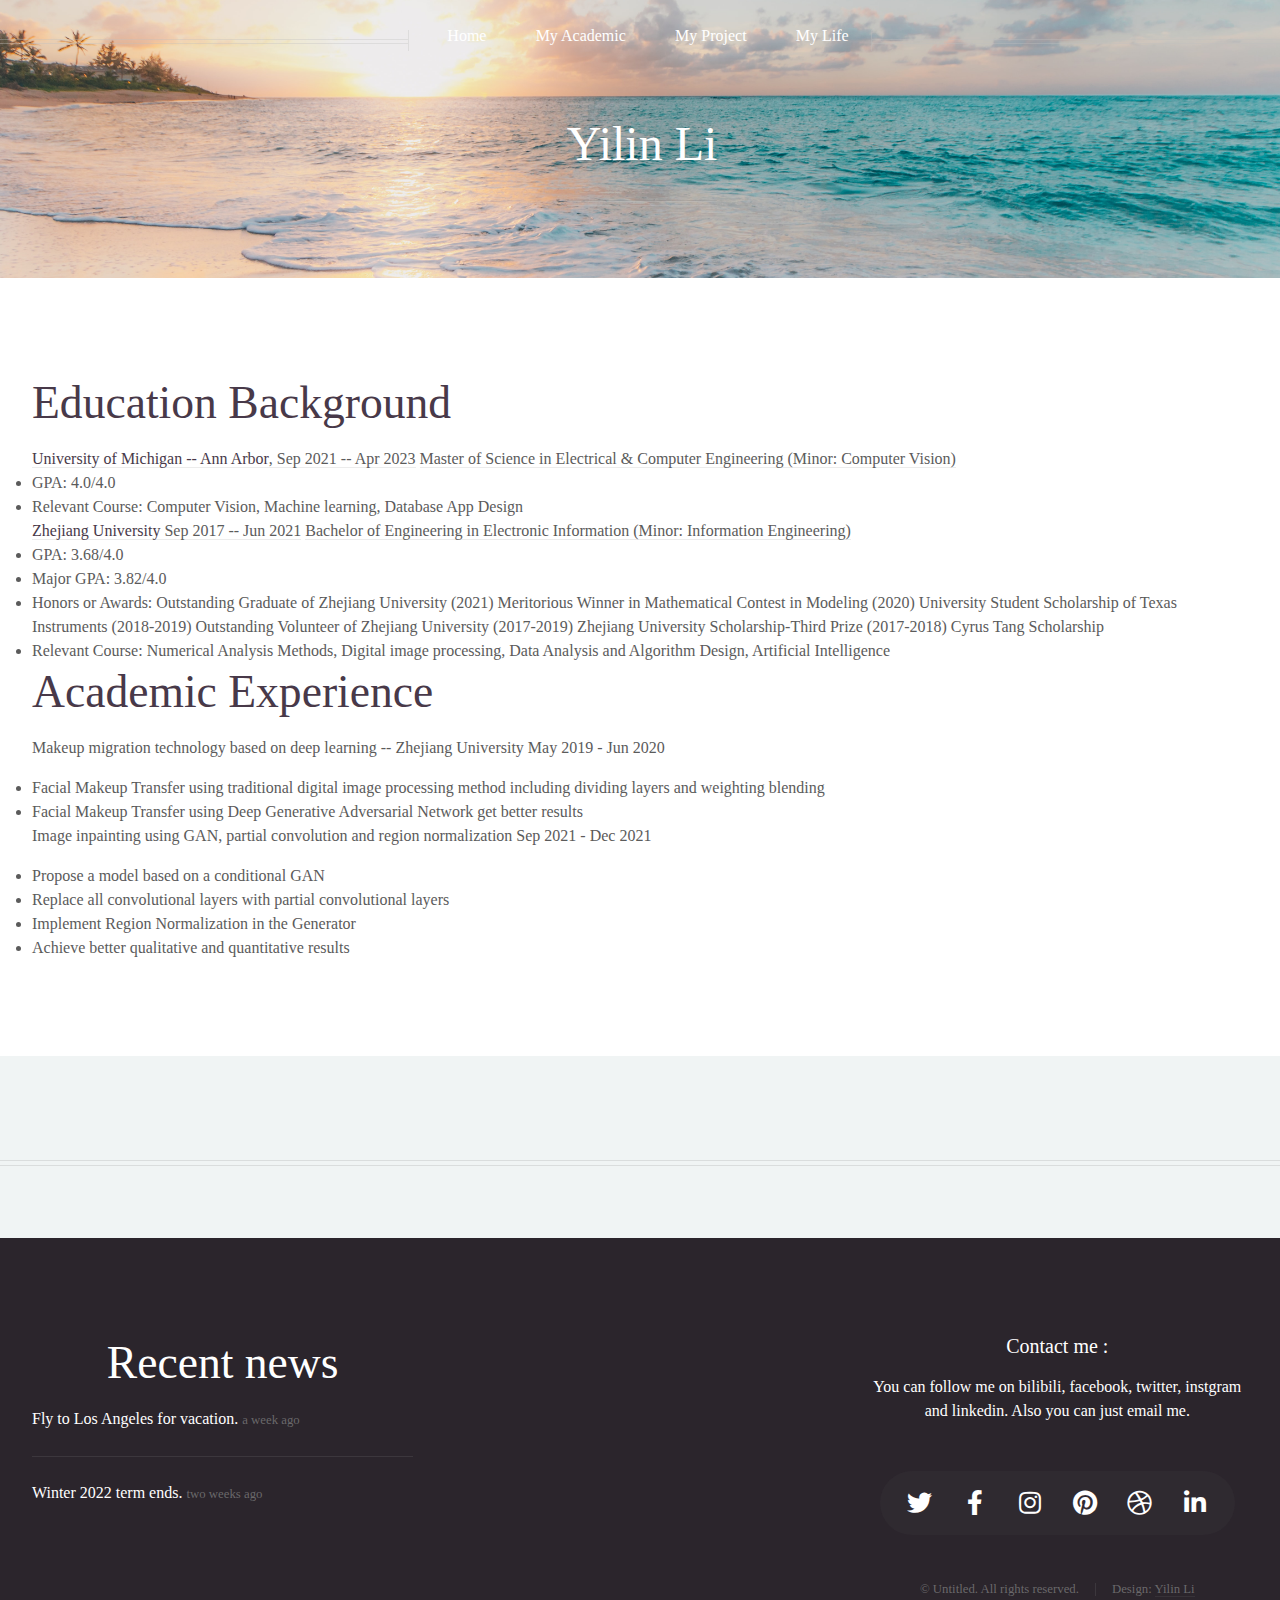
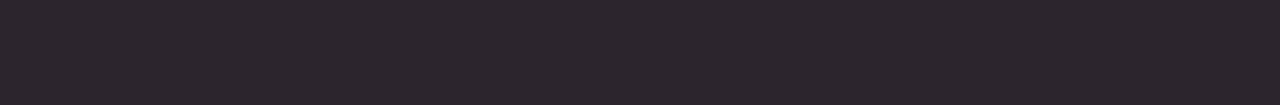
==== commit c0883186: "make changes" ====
--- a/cv.html
+++ b/cv.html
@@ -16,49 +16,53 @@
 		<div id="page-wrapper">
 
 			<!-- Header -->
-				<div id="header">
-
-					<!-- Inner -->
-						<div class="inner">
-							<header>
-								<h1><a href="index.html" id="logo">Helios</a></h1>
-							</header>
-						</div>
-
-					<!-- Nav -->
-						<nav id="nav">
-							<ul>
-								<li><a href="index.html">Home</a></li>
-								<li>
-									<a href="#">Dropdown</a>
-									<ul>
-										<li><a href="#">Lorem ipsum dolor</a></li>
-										<li><a href="#">Magna phasellus</a></li>
-										<li><a href="#">Etiam dolore nisl</a></li>
-										<li>
-											<a href="#">And a submenu &hellip;</a>
-											<ul>
-												<li><a href="#">Lorem ipsum dolor</a></li>
-												<li><a href="#">Phasellus consequat</a></li>
-												<li><a href="#">Magna phasellus</a></li>
-												<li><a href="#">Etiam dolore nisl</a></li>
-											</ul>
-										</li>
-										<li><a href="#">Veroeros feugiat</a></li>
-									</ul>
-								</li>
-								<li><a href="left-sidebar.html">Left Sidebar</a></li>
-								<li><a href="right-sidebar.html">Right Sidebar</a></li>
-								<li><a href="no-sidebar.html">No Sidebar</a></li>
-							</ul>
-						</nav>
-
-				</div>
+			<div id="header">
+
+				<!-- Inner -->
+					<div class="inner">
+						<header>
+							<h1><a href="index.html" id="logo">Yilin Li</a></h1>
+							<hr />
+						</header>
+						<!-- <footer>
+							<a href="#banner" class="button circled scrolly">Start</a>
+						</footer> -->
+					</div>
+
+				<!-- Nav -->
+					<nav id="nav">
+						<ul>
+							<li><a href="index.html">Home</a></li>
+							<!-- <li>
+								<a href="#">Dropdown</a>
+								<ul>
+									<li><a href="#">Lorem ipsum dolor</a></li>
+									<li><a href="#">Magna phasellus</a></li>
+									<li><a href="#">Etiam dolore nisl</a></li>
+									<li>
+										<a href="#">And a submenu &hellip;</a>
+										<ul>
+											<li><a href="#">Lorem ipsum dolor</a></li>
+											<li><a href="#">Phasellus consequat</a></li>
+											<li><a href="#">Magna phasellus</a></li>
+											<li><a href="#">Etiam dolore nisl</a></li>
+										</ul>
+									</li>
+									<li><a href="#">Veroeros feugiat</a></li>
+								</ul>
+							</li> -->
+							<li><a href="cv.html">My Academic</a></li>
+							<li><a href="project.html">My Project</a></li>
+							<li><a href="life.html">My Life</a></li>
+						</ul>
+					</nav>
+
+			</div>
 
 			<!-- Main -->
 				<div class="wrapper style1">
 
-					<div class="container">
+					<!-- <div class="container">
 						<div class="row gtr-200">
 							<div class="col-4 col-12-mobile" id="sidebar">
 								<hr class="first" />
@@ -134,59 +138,56 @@
 										<a href="#" class="button">Magna Adipiscing</a>
 									</footer>
 								</section>
-							</div>
+							</div> -->
 							<div class="col-8 col-12-mobile imp-mobile" id="content">
 								<article id="main">
 									<header>
-										<h2><a href="#">Left Sidebar</a></h2>
+										<h2>Education Background</h2>
+										<!-- <p>
+											Morbi convallis lectus malesuada sed fermentum dolore amet
+										</p> -->
+									</header>
+									<a><strong>University of Michigan -- Ann Arbor</strong>, Sep 2021 -- Apr 2023</a>
+									<a>Master of Science in Electrical & Computer Engineering (Minor: Computer Vision)</a>
+									<li>GPA: 4.0/4.0</li>
+									<li>Relevant Course:  Computer Vision, Machine learning, Database App Design</li>
+
+									<a><strong>Zhejiang University </strong> Sep 2017 -- Jun 2021</a>
+									<a>Bachelor of Engineering in Electronic Information (Minor: Information Engineering)</a>
+									<li>GPA: 3.68/4.0</li>   
+									<li>Major GPA: 3.82/4.0</li>
+									<li>Honors or Awards: Outstanding Graduate of Zhejiang University (2021)
+                                    Meritorious Winner in Mathematical Contest in Modeling (2020)
+                                    University Student Scholarship of Texas Instruments (2018-2019)
+                                  	Outstanding Volunteer of Zhejiang University (2017-2019)                                  Zhejiang University Scholarship-Third Prize (2017-2018)
+                                    Cyrus Tang Scholarship</li>                   
+									<li>Relevant Course:   Numerical Analysis Methods, Digital image processing, Data Analysis and Algorithm Design,   
+                                 	Artificial Intelligence</li>
+
+									<header>
+										<h2>Academic Experience</h2>
+									</header>
 										<p>
-											Morbi convallis lectus malesuada sed fermentum dolore amet
-										</p>
-									</header>
-									<a href="#" class="image featured"><img src="images/pic06.jpg" alt="" /></a>
+										Makeup migration technology based on deep learning -- Zhejiang University    May 2019 - Jun 2020</p>
+
+									<li>Facial Makeup Transfer using traditional digital image processing method including dividing layers and weighting blending</li>
+									<li>Facial Makeup Transfer using Deep Generative Adversarial Network get better results</li>
+
 									<p>
-										Commodo id natoque malesuada sollicitudin elit suscipit. Curae suspendisse mauris posuere accumsan massa
-										posuere lacus convallis tellus interdum. Amet nullam fringilla nibh nulla convallis ut venenatis purus
-										lobortis. Auctor etiam porttitor phasellus tempus cubilia ultrices tempor sagittis. Nisl fermentum
-										consequat integer interdum integer purus sapien. Nibh eleifend nulla nascetur pharetra commodo mi augue
-										interdum tellus. Ornare cursus augue feugiat sodales velit lorem. Semper elementum ullamcorper lacinia
-										natoque aenean scelerisque vel lacinia mollis quam sodales congue.
-									</p>
-									<section>
-										<header>
-											<h3>Ultrices tempor sagittis nisl</h3>
-										</header>
-										<p>
-											Nascetur volutpat nibh ullamcorper vivamus at purus. Cursus ultrices porttitor sollicitudin imperdiet
-											at pretium tellus in euismod a integer sodales neque. Nibh quis dui quis mattis eget imperdiet venenatis
-											feugiat. Neque primis ligula cum erat aenean tristique luctus risus ipsum praesent iaculis. Fermentum elit
-											fringilla consequat dis arcu. Pellentesque mus tempor vitae pretium sodales porttitor lacus. Phasellus
-											egestas odio nisl duis sociis purus faucibus morbi. Eget massa mus etiam sociis pharetra magna.
-										</p>
-										<p>
-											Eleifend auctor turpis magnis sed porta nisl pretium. Aenean suspendisse nulla eget sed etiam parturient
-											orci cursus nibh. Quisque eu nec neque felis laoreet diam morbi egestas. Dignissim cras rutrum consectetur
-											ut penatibus fermentum nibh erat malesuada varius.
-										</p>
-									</section>
-									<section>
-										<header>
-											<h3>Augue euismod feugiat tempus</h3>
-										</header>
-										<p>
-											Pretium tellus in euismod a integer sodales neque. Nibh quis dui quis mattis eget imperdiet venenatis
-											feugiat. Neque primis ligula cum erat aenean tristique luctus risus ipsum praesent iaculis. Fermentum elit
-											ut nunc urna volutpat donec cubilia commodo risus morbi. Lobortis vestibulum velit malesuada ante
-											egestas odio nisl duis sociis purus faucibus morbi. Eget massa mus etiam sociis pharetra magna.
-										</p>
-									</section>
+										Image inpainting using GAN, partial convolution and region normalization                   Sep 2021 - Dec 2021</p>
+
+										<li>Propose a model based on a conditional GAN</li>
+										<li>Replace all convolutional layers with partial convolutional layers</li>
+										<li>Implement Region Normalization in the Generator</li>
+										<li>Achieve better  qualitative and quantitative results</li>
+										
+
 								</article>
 							</div>
 						</div>
 						<hr />
-						<div class="row">
+						<!-- <div class="row">
 							<article class="col-4 col-12-mobile special">
-								<a href="#" class="image featured"><img src="images/pic07.jpg" alt="" /></a>
 								<header>
 									<h3><a href="#">Gravida aliquam penatibus</a></h3>
 								</header>
@@ -196,7 +197,6 @@
 								</p>
 							</article>
 							<article class="col-4 col-12-mobile special">
-								<a href="#" class="image featured"><img src="images/pic08.jpg" alt="" /></a>
 								<header>
 									<h3><a href="#">Sed quis rhoncus placerat</a></h3>
 								</header>
@@ -206,7 +206,6 @@
 								</p>
 							</article>
 							<article class="col-4 col-12-mobile special">
-								<a href="#" class="image featured"><img src="images/pic09.jpg" alt="" /></a>
 								<header>
 									<h3><a href="#">Magna laoreet et aliquam</a></h3>
 								</header>
@@ -215,162 +214,164 @@
 									porttitor phasellus tempus cubilia ultrices tempor sagittis. Nisl fermentum consequat integer interdum.
 								</p>
 							</article>
-						</div>
+						</div> -->
 					</div>
 
 				</div>
 
 			<!-- Footer -->
-				<div id="footer">
-					<div class="container">
-						<div class="row">
-
-							<!-- Tweets -->
-								<section class="col-4 col-12-mobile">
-									<header>
-										<h2 class="icon brands fa-twitter circled"><span class="label">Tweets</span></h2>
-									</header>
-									<ul class="divided">
-										<li>
-											<article class="tweet">
-												Amet nullam fringilla nibh nulla convallis tique ante sociis accumsan.
-												<span class="timestamp">5 minutes ago</span>
-											</article>
-										</li>
-										<li>
-											<article class="tweet">
-												Hendrerit rutrum quisque.
-												<span class="timestamp">30 minutes ago</span>
-											</article>
-										</li>
-										<li>
-											<article class="tweet">
-												Curabitur donec nulla massa laoreet nibh. Lorem praesent montes.
-												<span class="timestamp">3 hours ago</span>
-											</article>
-										</li>
-										<li>
-											<article class="tweet">
-												Lacus natoque cras rhoncus curae dignissim ultricies. Convallis orci aliquet.
-												<span class="timestamp">5 hours ago</span>
-											</article>
-										</li>
+			<div id="footer">
+				<div class="container">
+					<div class="row">
+
+						<!-- Tweets -->
+							<section class="col-4 col-12-mobile">
+								<header>
+									<h2>
+										Recent news
+									</h2>
+								</header>
+								<!-- <header>
+									<h2 class="icon brands fa-twitter circled"><span class="label">Tweets</span></h2>
+								</header> -->
+								<ul class="divided">
+									<li>
+										<article class="tweet">
+											Fly to Los Angeles for vacation.
+											<span class="timestamp">a week ago</span>
+										</article>
+									</li>
+									<li>
+										<article class="tweet">
+											Winter 2022 term ends.
+											<span class="timestamp">two weeks ago</span>
+										</article>
+									</li>
+									<!-- <li>
+										<article class="tweet">
+											Curabitur donec nulla massa laoreet nibh. Lorem praesent montes.
+											<span class="timestamp">3 hours ago</span>
+										</article>
+									</li>
+									<li>
+										<article class="tweet">
+											Lacus natoque cras rhoncus curae dignissim ultricies. Convallis orci aliquet.
+											<span class="timestamp">5 hours ago</span>
+										</article>
+									</li> -->
+								</ul>
+							</section>
+
+						<!-- Posts
+							<section class="col-4 col-12-mobile">
+								<header>
+									<h2 class="icon solid fa-file circled"><span class="label">Posts</span></h2>
+								</header>
+								<ul class="divided">
+									<li>
+										<article class="post stub">
+											<header>
+												<h3><a href="#">Nisl fermentum integer</a></h3>
+											</header>
+											<span class="timestamp">3 hours ago</span>
+										</article>
+									</li>
+									<li>
+										<article class="post stub">
+											<header>
+												<h3><a href="#">Phasellus portitor lorem</a></h3>
+											</header>
+											<span class="timestamp">6 hours ago</span>
+										</article>
+									</li>
+									<li>
+										<article class="post stub">
+											<header>
+												<h3><a href="#">Magna tempus consequat</a></h3>
+											</header>
+											<span class="timestamp">Yesterday</span>
+										</article>
+									</li>
+									<li>
+										<article class="post stub">
+											<header>
+												<h3><a href="#">Feugiat lorem ipsum</a></h3>
+											</header>
+											<span class="timestamp">2 days ago</span>
+										</article>
+									</li>
+								</ul>
+							</section> -->
+
+						<!-- Photos -->
+							<section class="col-4 col-12-mobile">
+								<div class="row gtr-25">
+									<div class="col-6">
+										<a href="#" class="image fit"><img src="images/1.jpg" alt="" /></a>
+									</div>
+									<div class="col-6">
+										<a href="#" class="image fit"><img src="images/2.jpg" alt="" /></a>
+									</div>
+									<div class="col-6">
+										<a href="#" class="image fit"><img src="images/3.jpg" alt="" /></a>
+									</div>
+									<div class="col-6">
+										<a href="#" class="image fit"><img src="images/4.jpg" alt="" /></a>
+									</div>
+									<div class="col-6">
+										<a href="#" class="image fit"><img src="images/5.jpg" alt="" /></a>
+									</div>
+									<div class="col-6">
+										<a href="#" class="image fit"><img src="images/6.jpg" alt="" /></a>
+									</div>
+								</div>
+							</section>
+
+					<!-- </div>
+					<hr /> -->
+					<!-- <div class="row"> -->
+						<section class="col-4 col-12-mobile">
+
+							<!-- Contact -->
+								<section class="contact">
+									<header>
+										<h3>Contact me :</h3>
+									</header>
+									<p>You can follow me on bilibili, facebook, twitter, instgram and linkedin. Also you can just email me.</p>
+									<ul class="icons">
+										<li><a href="#" class="icon brands fa-twitter"><span class="label">Twitter</span></a></li>
+										<li><a href="#" class="icon brands fa-facebook-f"><span class="label">Facebook</span></a></li>
+										<li><a href="#" class="icon brands fa-instagram"><span class="label">Instagram</span></a></li>
+										<li><a href="#" class="icon brands fa-pinterest"><span class="label">Pinterest</span></a></li>
+										<li><a href="#" class="icon brands fa-dribbble"><span class="label">Dribbble</span></a></li>
+										<li><a href="#" class="icon brands fa-linkedin-in"><span class="label">Linkedin</span></a></li>
 									</ul>
 								</section>
 
-							<!-- Posts -->
-								<section class="col-4 col-12-mobile">
-									<header>
-										<h2 class="icon solid fa-file circled"><span class="label">Posts</span></h2>
-									</header>
-									<ul class="divided">
-										<li>
-											<article class="post stub">
-												<header>
-													<h3><a href="#">Nisl fermentum integer</a></h3>
-												</header>
-												<span class="timestamp">3 hours ago</span>
-											</article>
-										</li>
-										<li>
-											<article class="post stub">
-												<header>
-													<h3><a href="#">Phasellus portitor lorem</a></h3>
-												</header>
-												<span class="timestamp">6 hours ago</span>
-											</article>
-										</li>
-										<li>
-											<article class="post stub">
-												<header>
-													<h3><a href="#">Magna tempus consequat</a></h3>
-												</header>
-												<span class="timestamp">Yesterday</span>
-											</article>
-										</li>
-										<li>
-											<article class="post stub">
-												<header>
-													<h3><a href="#">Feugiat lorem ipsum</a></h3>
-												</header>
-												<span class="timestamp">2 days ago</span>
-											</article>
-										</li>
+							<!-- Copyright -->
+								<div class="copyright">
+									<ul class="menu">
+										<li>&copy; Untitled. All rights reserved.</li><li>Design: <a>Yilin Li</a></li>
 									</ul>
-								</section>
-
-							<!-- Photos -->
-								<section class="col-4 col-12-mobile">
-									<header>
-										<h2 class="icon solid fa-camera circled"><span class="label">Photos</span></h2>
-									</header>
-									<div class="row gtr-25">
-										<div class="col-6">
-											<a href="#" class="image fit"><img src="images/pic10.jpg" alt="" /></a>
-										</div>
-										<div class="col-6">
-											<a href="#" class="image fit"><img src="images/pic11.jpg" alt="" /></a>
-										</div>
-										<div class="col-6">
-											<a href="#" class="image fit"><img src="images/pic12.jpg" alt="" /></a>
-										</div>
-										<div class="col-6">
-											<a href="#" class="image fit"><img src="images/pic13.jpg" alt="" /></a>
-										</div>
-										<div class="col-6">
-											<a href="#" class="image fit"><img src="images/pic14.jpg" alt="" /></a>
-										</div>
-										<div class="col-6">
-											<a href="#" class="image fit"><img src="images/pic15.jpg" alt="" /></a>
-										</div>
-									</div>
-								</section>
+								</div>
 
 						</div>
-						<hr />
-						<div class="row">
-							<div class="col-12">
-
-								<!-- Contact -->
-									<section class="contact">
-										<header>
-											<h3>Nisl turpis nascetur interdum?</h3>
-										</header>
-										<p>Urna nisl non quis interdum mus ornare ridiculus egestas ridiculus lobortis vivamus tempor aliquet.</p>
-										<ul class="icons">
-											<li><a href="#" class="icon brands fa-twitter"><span class="label">Twitter</span></a></li>
-											<li><a href="#" class="icon brands fa-facebook-f"><span class="label">Facebook</span></a></li>
-											<li><a href="#" class="icon brands fa-instagram"><span class="label">Instagram</span></a></li>
-											<li><a href="#" class="icon brands fa-pinterest"><span class="label">Pinterest</span></a></li>
-											<li><a href="#" class="icon brands fa-dribbble"><span class="label">Dribbble</span></a></li>
-											<li><a href="#" class="icon brands fa-linkedin-in"><span class="label">Linkedin</span></a></li>
-										</ul>
-									</section>
-
-								<!-- Copyright -->
-									<div class="copyright">
-										<ul class="menu">
-											<li>&copy; Untitled. All rights reserved.</li><li>Design: <a href="http://html5up.net">HTML5 UP</a></li>
-										</ul>
-									</div>
-
-							</div>
-
-						</div>
+
 					</div>
 				</div>
-
-		</div>
-
-		<!-- Scripts -->
-			<script src="assets/js/jquery.min.js"></script>
-			<script src="assets/js/jquery.dropotron.min.js"></script>
-			<script src="assets/js/jquery.scrolly.min.js"></script>
-			<script src="assets/js/jquery.scrollex.min.js"></script>
-			<script src="assets/js/browser.min.js"></script>
-			<script src="assets/js/breakpoints.min.js"></script>
-			<script src="assets/js/util.js"></script>
-			<script src="assets/js/main.js"></script>
-
-	</body>
+			</div>
+
+	</div>
+
+	<!-- Scripts -->
+		<script src="assets/js/jquery.min.js"></script>
+		<script src="assets/js/jquery.dropotron.min.js"></script>
+		<script src="assets/js/jquery.scrolly.min.js"></script>
+		<script src="assets/js/jquery.scrollex.min.js"></script>
+		<script src="assets/js/browser.min.js"></script>
+		<script src="assets/js/breakpoints.min.js"></script>
+		<script src="assets/js/util.js"></script>
+		<script src="assets/js/main.js"></script>
+
+</body>
 </html>--- a/assets/css/main.css
+++ b/assets/css/main.css
@@ -87,7 +87,8 @@
 		color: #5b5b5b;
 		font-size: 15pt;
 		line-height: 1.85em;
-		font-family: 'Source Sans Pro', sans-serif;
+		/* font-family: 'Source Sans Pro', sans-serif; */
+		font-family: Times, "Times New Roman", Georgia, serif;
 		font-weight: 300;
 	}
 
@@ -105,7 +106,7 @@
 	input, textarea, select {
 		font-size: 15pt;
 		line-height: 1.85em;
-		font-family: 'Source Sans Pro', sans-serif;
+		font-family: Times, "Times New Roman", Georgia, serif;
 		font-weight: 300;
 	}
 
@@ -2176,7 +2177,7 @@
 
 	#header {
 		position: relative;
-		background-image: url("../../images/header.jpg");
+		background-image: url("../../images/home.jpg");
 		background-size: cover;
 		background-position: center center;
 		background-attachment: fixed;
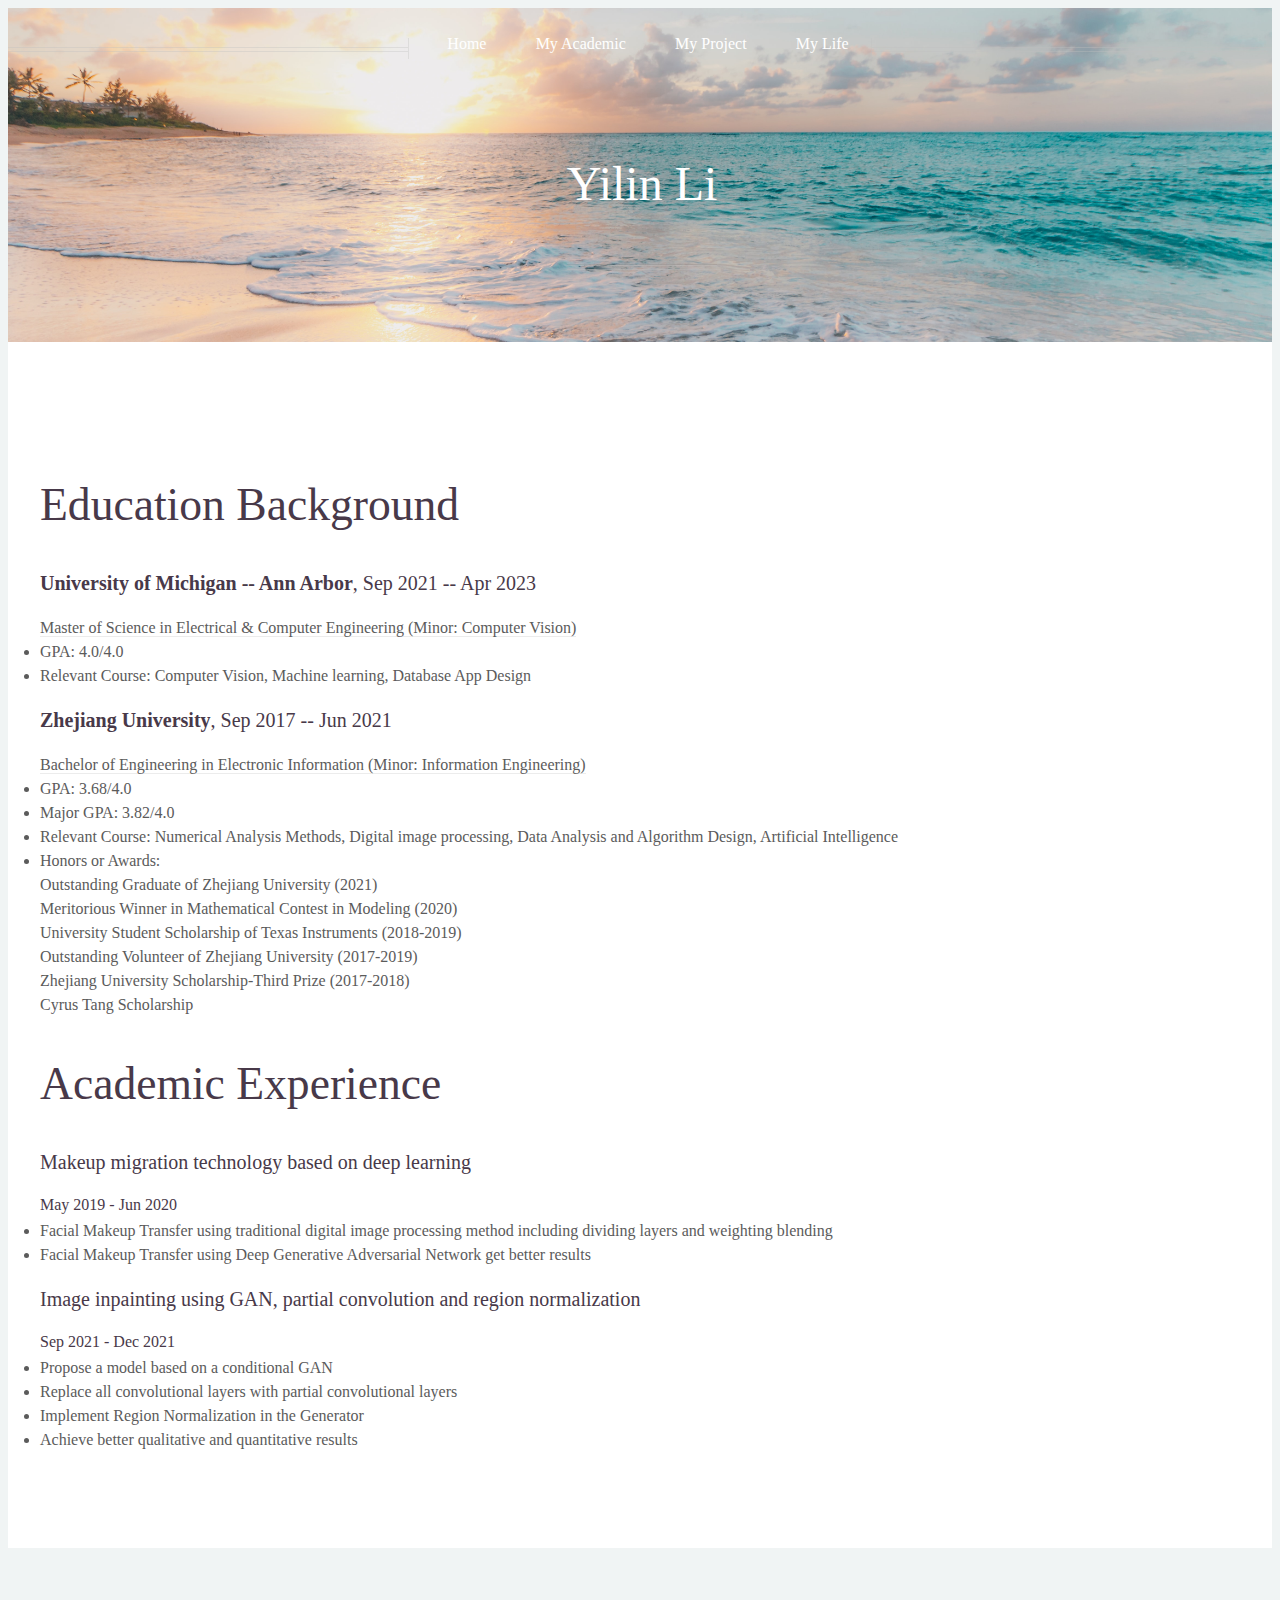
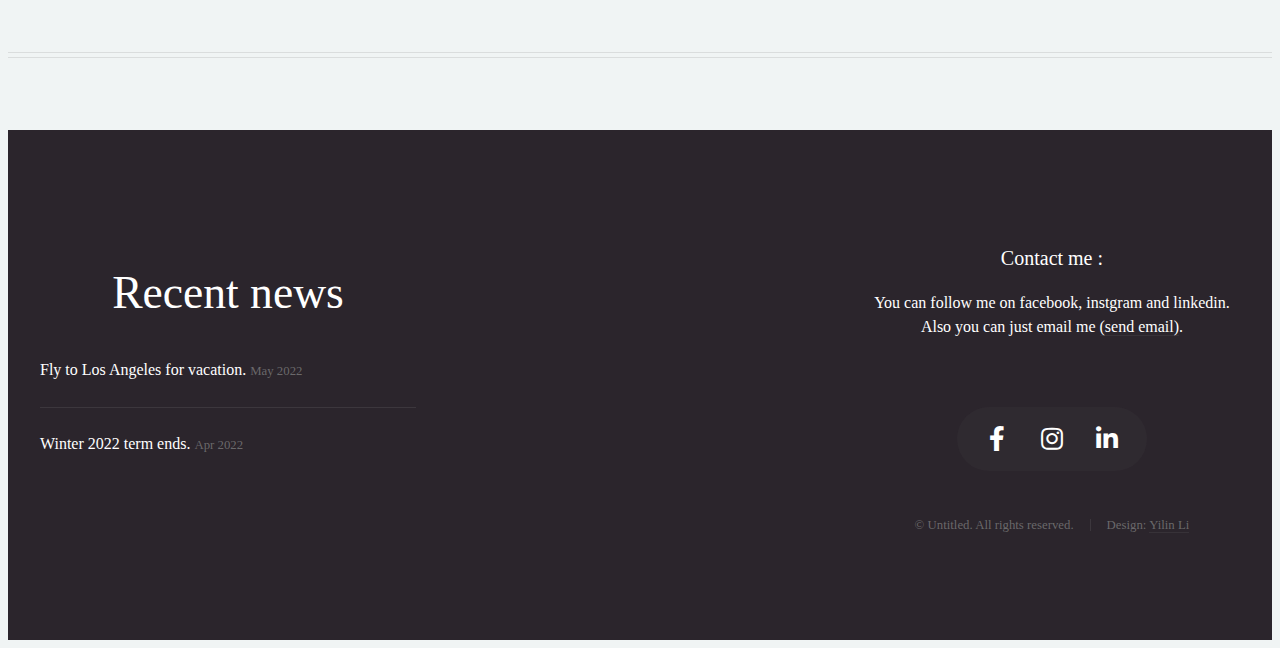
==== commit 7d510f65: "fix bugs" ====
--- a/cv.html
+++ b/cv.html
@@ -147,34 +147,38 @@
 											Morbi convallis lectus malesuada sed fermentum dolore amet
 										</p> -->
 									</header>
-									<a><strong>University of Michigan -- Ann Arbor</strong>, Sep 2021 -- Apr 2023</a>
+									<h3><strong>University of Michigan -- Ann Arbor</strong>, Sep 2021 -- Apr 2023</h3>
 									<a>Master of Science in Electrical & Computer Engineering (Minor: Computer Vision)</a>
 									<li>GPA: 4.0/4.0</li>
 									<li>Relevant Course:  Computer Vision, Machine learning, Database App Design</li>
 
-									<a><strong>Zhejiang University </strong> Sep 2017 -- Jun 2021</a>
+									<h3><strong>Zhejiang University</strong>, Sep 2017 -- Jun 2021</h3>
 									<a>Bachelor of Engineering in Electronic Information (Minor: Information Engineering)</a>
 									<li>GPA: 3.68/4.0</li>   
 									<li>Major GPA: 3.82/4.0</li>
-									<li>Honors or Awards: Outstanding Graduate of Zhejiang University (2021)
-                                    Meritorious Winner in Mathematical Contest in Modeling (2020)
-                                    University Student Scholarship of Texas Instruments (2018-2019)
-                                  	Outstanding Volunteer of Zhejiang University (2017-2019)                                  Zhejiang University Scholarship-Third Prize (2017-2018)
+									<li>Relevant Course: Numerical Analysis Methods, Digital image processing, Data Analysis and Algorithm Design,
+										Artificial Intelligence</li>
+									<li>Honors or Awards:
+										<br> Outstanding Graduate of Zhejiang University (2021)<br>
+                                    Meritorious Winner in Mathematical Contest in Modeling (2020)<br>
+                                    University Student Scholarship of Texas Instruments (2018-2019)<br>
+                                  	Outstanding Volunteer of Zhejiang University (2017-2019)  <br>                                Zhejiang University Scholarship-Third Prize (2017-2018)<br>
                                     Cyrus Tang Scholarship</li>                   
-									<li>Relevant Course:   Numerical Analysis Methods, Digital image processing, Data Analysis and Algorithm Design,   
-                                 	Artificial Intelligence</li>
+									
 
 									<header>
 										<h2>Academic Experience</h2>
 									</header>
-										<p>
-										Makeup migration technology based on deep learning -- Zhejiang University    May 2019 - Jun 2020</p>
-
+										<h3>
+										Makeup migration technology based on deep learning </h3>
+										<h4>May 2019 - Jun 2020</h4>
 									<li>Facial Makeup Transfer using traditional digital image processing method including dividing layers and weighting blending</li>
 									<li>Facial Makeup Transfer using Deep Generative Adversarial Network get better results</li>
 
-									<p>
-										Image inpainting using GAN, partial convolution and region normalization                   Sep 2021 - Dec 2021</p>
+									<h3>
+										Image inpainting using GAN, partial convolution and region normalization 
+									</h3>
+									<h4>Sep 2021 - Dec 2021</h4>
 
 										<li>Propose a model based on a conditional GAN</li>
 										<li>Replace all convolutional layers with partial convolutional layers</li>
@@ -186,35 +190,7 @@
 							</div>
 						</div>
 						<hr />
-						<!-- <div class="row">
-							<article class="col-4 col-12-mobile special">
-								<header>
-									<h3><a href="#">Gravida aliquam penatibus</a></h3>
-								</header>
-								<p>
-									Amet nullam fringilla nibh nulla convallis tique ante proin sociis accumsan lobortis. Auctor etiam
-									porttitor phasellus tempus cubilia ultrices tempor sagittis. Nisl fermentum consequat integer interdum.
-								</p>
-							</article>
-							<article class="col-4 col-12-mobile special">
-								<header>
-									<h3><a href="#">Sed quis rhoncus placerat</a></h3>
-								</header>
-								<p>
-									Amet nullam fringilla nibh nulla convallis tique ante proin sociis accumsan lobortis. Auctor etiam
-									porttitor phasellus tempus cubilia ultrices tempor sagittis. Nisl fermentum consequat integer interdum.
-								</p>
-							</article>
-							<article class="col-4 col-12-mobile special">
-								<header>
-									<h3><a href="#">Magna laoreet et aliquam</a></h3>
-								</header>
-								<p>
-									Amet nullam fringilla nibh nulla convallis tique ante proin sociis accumsan lobortis. Auctor etiam
-									porttitor phasellus tempus cubilia ultrices tempor sagittis. Nisl fermentum consequat integer interdum.
-								</p>
-							</article>
-						</div> -->
+						
 					</div>
 
 				</div>
@@ -231,98 +207,43 @@
 										Recent news
 									</h2>
 								</header>
-								<!-- <header>
-									<h2 class="icon brands fa-twitter circled"><span class="label">Tweets</span></h2>
-								</header> -->
 								<ul class="divided">
 									<li>
 										<article class="tweet">
 											Fly to Los Angeles for vacation.
-											<span class="timestamp">a week ago</span>
+											<span class="timestamp">May 2022</span>
 										</article>
 									</li>
 									<li>
 										<article class="tweet">
 											Winter 2022 term ends.
-											<span class="timestamp">two weeks ago</span>
-										</article>
-									</li>
-									<!-- <li>
-										<article class="tweet">
-											Curabitur donec nulla massa laoreet nibh. Lorem praesent montes.
-											<span class="timestamp">3 hours ago</span>
-										</article>
-									</li>
-									<li>
-										<article class="tweet">
-											Lacus natoque cras rhoncus curae dignissim ultricies. Convallis orci aliquet.
-											<span class="timestamp">5 hours ago</span>
-										</article>
-									</li> -->
-								</ul>
-							</section>
-
-						<!-- Posts
-							<section class="col-4 col-12-mobile">
-								<header>
-									<h2 class="icon solid fa-file circled"><span class="label">Posts</span></h2>
-								</header>
-								<ul class="divided">
-									<li>
-										<article class="post stub">
-											<header>
-												<h3><a href="#">Nisl fermentum integer</a></h3>
-											</header>
-											<span class="timestamp">3 hours ago</span>
-										</article>
-									</li>
-									<li>
-										<article class="post stub">
-											<header>
-												<h3><a href="#">Phasellus portitor lorem</a></h3>
-											</header>
-											<span class="timestamp">6 hours ago</span>
-										</article>
-									</li>
-									<li>
-										<article class="post stub">
-											<header>
-												<h3><a href="#">Magna tempus consequat</a></h3>
-											</header>
-											<span class="timestamp">Yesterday</span>
-										</article>
-									</li>
-									<li>
-										<article class="post stub">
-											<header>
-												<h3><a href="#">Feugiat lorem ipsum</a></h3>
-											</header>
-											<span class="timestamp">2 days ago</span>
+											<span class="timestamp">Apr 2022</span>
 										</article>
 									</li>
 								</ul>
-							</section> -->
+							</section>
+
 
 						<!-- Photos -->
 							<section class="col-4 col-12-mobile">
 								<div class="row gtr-25">
 									<div class="col-6">
-										<a href="#" class="image fit"><img src="images/1.jpg" alt="" /></a>
-									</div>
-									<div class="col-6">
-										<a href="#" class="image fit"><img src="images/2.jpg" alt="" /></a>
-									</div>
-									<div class="col-6">
-										<a href="#" class="image fit"><img src="images/3.jpg" alt="" /></a>
-									</div>
-									<div class="col-6">
-										<a href="#" class="image fit"><img src="images/4.jpg" alt="" /></a>
-									</div>
-									<div class="col-6">
-										<a href="#" class="image fit"><img src="images/5.jpg" alt="" /></a>
-									</div>
-									<div class="col-6">
-										<a href="#" class="image fit"><img src="images/6.jpg" alt="" /></a>
+										<a href="images/1.jpg" class="image fit"><img src="images/1.jpg" alt="" /></a>
+									</div>
+									<div class="col-6">
+										<a href="images/2.jpg" class="image fit"><img src="images/2.jpg" alt="" /></a>
+									</div>
+									<div class="col-6">
+										<a href="images/3.jpg" class="image fit"><img src="images/3.jpg" alt="" /></a>
+									</div>
+									<div class="col-6">
+										<a href="images/4.jpg" class="image fit"><img src="images/4.jpg" alt="" /></a>
+									</div>
+									<div class="col-6">
+										<a href="images/5.jpg" class="image fit"><img src="images/5.jpg" alt="" /></a>
+									</div>
+									<div class="col-6">
+										<a href="images/6.jpg" class="image fit"><img src="images/6.jpg" alt="" /></a>
 									</div>
 								</div>
 							</section>
@@ -337,14 +258,11 @@
 									<header>
 										<h3>Contact me :</h3>
 									</header>
-									<p>You can follow me on bilibili, facebook, twitter, instgram and linkedin. Also you can just email me.</p>
+									<p>You can follow me on facebook, instgram and linkedin. Also you can just email me <a href = "mailto: yilinliz@umich.edu">(send email)</a>.</p>
 									<ul class="icons">
-										<li><a href="#" class="icon brands fa-twitter"><span class="label">Twitter</span></a></li>
-										<li><a href="#" class="icon brands fa-facebook-f"><span class="label">Facebook</span></a></li>
-										<li><a href="#" class="icon brands fa-instagram"><span class="label">Instagram</span></a></li>
-										<li><a href="#" class="icon brands fa-pinterest"><span class="label">Pinterest</span></a></li>
-										<li><a href="#" class="icon brands fa-dribbble"><span class="label">Dribbble</span></a></li>
-										<li><a href="#" class="icon brands fa-linkedin-in"><span class="label">Linkedin</span></a></li>
+										<li><a href="https://www.facebook.com/yilin.li.100483/" class="icon brands fa-facebook-f"><span class="label">Facebook</span></a></li>
+										<li><a href="https://www.instagram.com/yessy_qaq/" class="icon brands fa-instagram"><span class="label">Instagram</span></a></li>
+										<li><a href="https://www.linkedin.com/in/yilinli-um/" class="icon brands fa-linkedin-in"><span class="label">Linkedin</span></a></li>
 									</ul>
 								</section>
 
--- a/assets/css/main.css
+++ b/assets/css/main.css
@@ -18,9 +18,9 @@
 canvas, details, embed, figure, figcaption,
 footer, header, hgroup, menu, nav, output, ruby,
 section, summary, time, mark, audio, video {
-	margin: 0;
-	padding: 0;
-	border: 0;
+	margin: 10;
+	padding: 5;
+	border: 10;
 	font-size: 100%;
 	font: inherit;
 	vertical-align: baseline;}
@@ -186,7 +186,7 @@
 	}
 
 	p {
-		text-align: justify;
+		text-align: left;
 	}
 
 	br.clear {
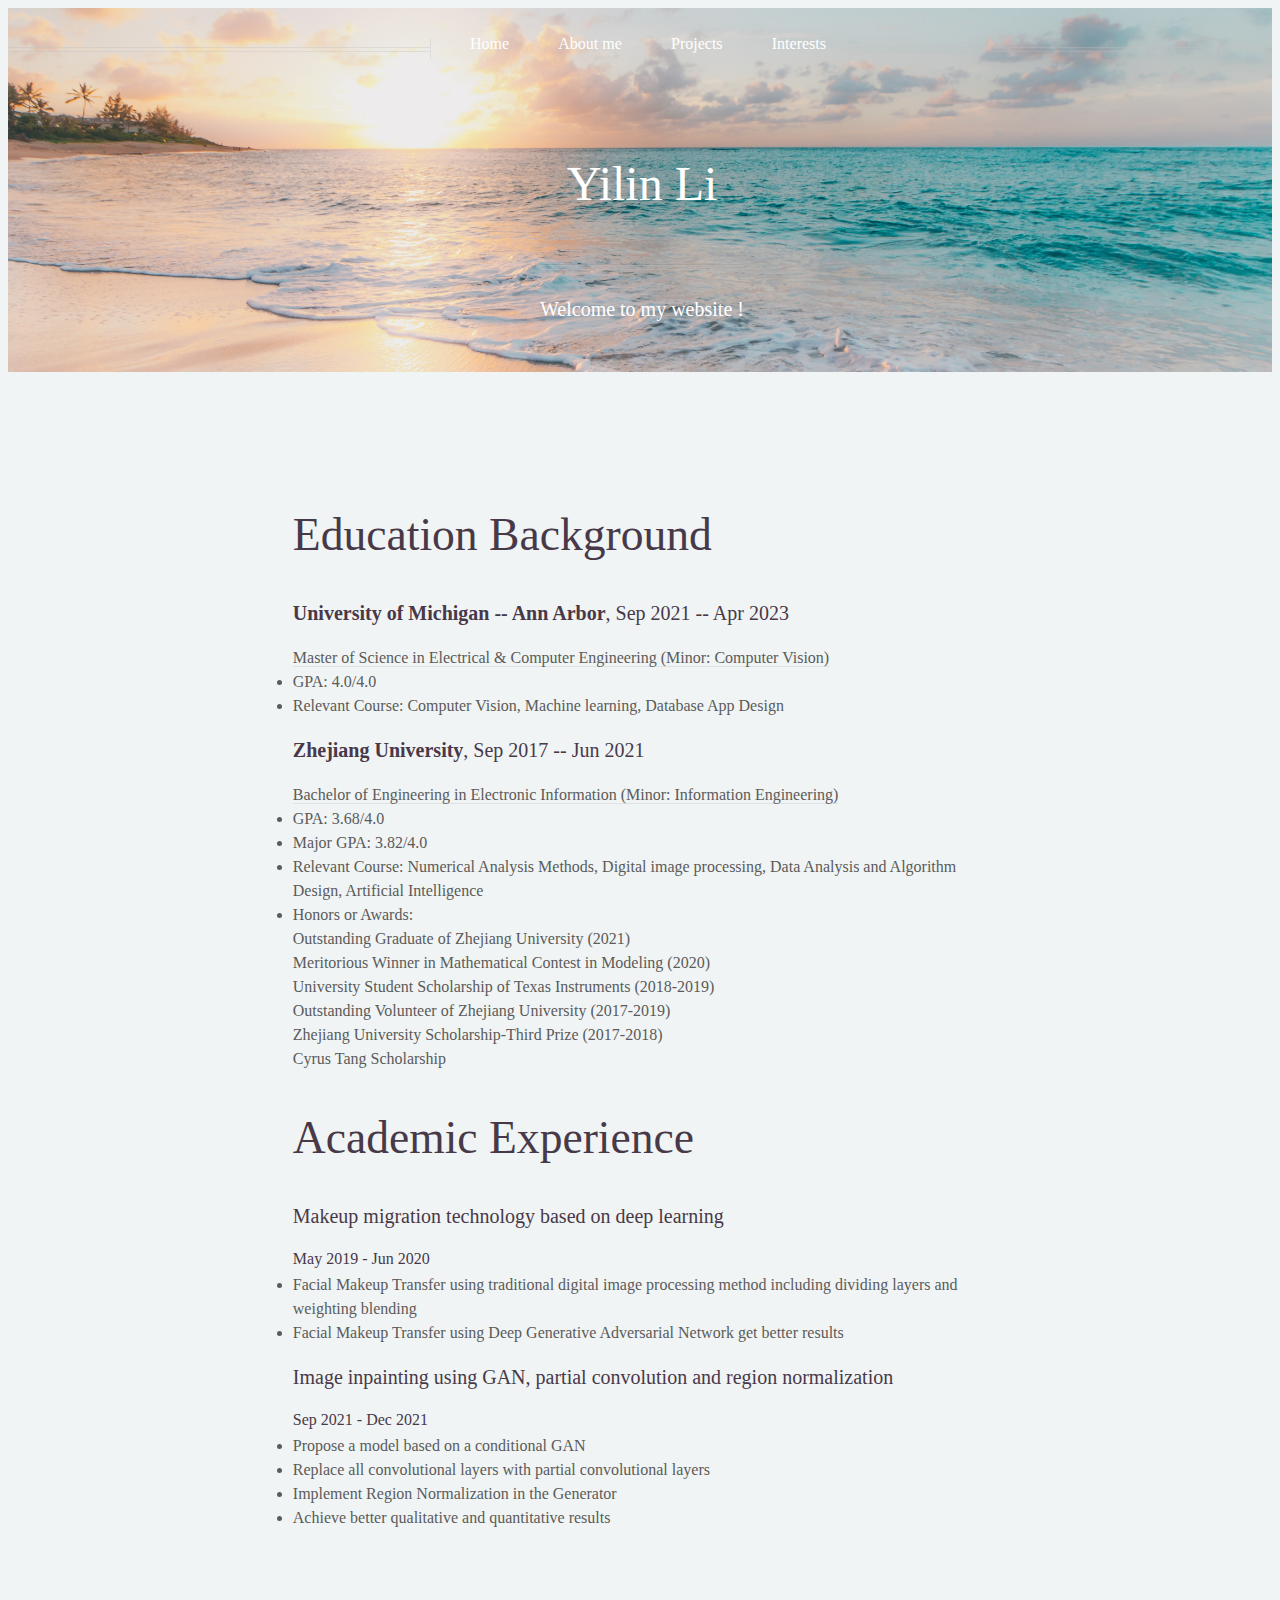
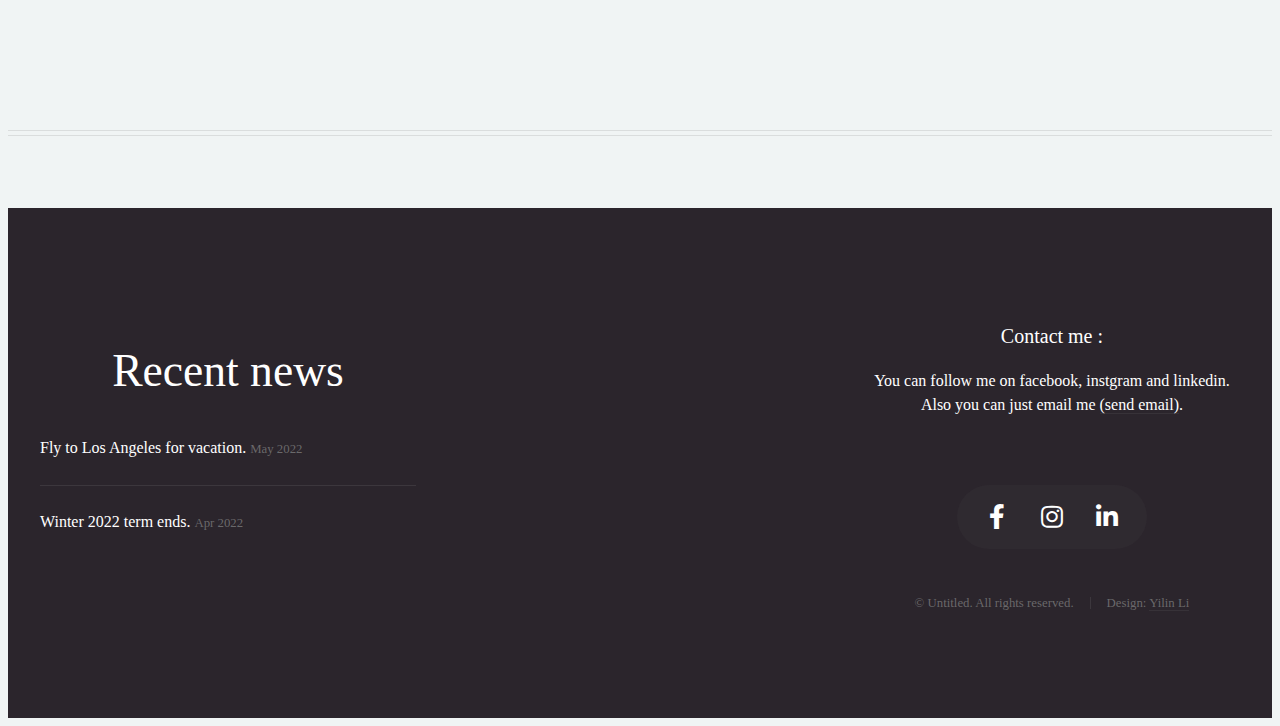
==== commit 8f04de60: "change style" ====
--- a/cv.html
+++ b/cv.html
@@ -14,131 +14,29 @@
 	</head>
 	<body class="left-sidebar is-preload">
 		<div id="page-wrapper">
-
 			<!-- Header -->
 			<div id="header">
-
 				<!-- Inner -->
-					<div class="inner">
-						<header>
-							<h1><a href="index.html" id="logo">Yilin Li</a></h1>
-							<hr />
-						</header>
-						<!-- <footer>
-							<a href="#banner" class="button circled scrolly">Start</a>
-						</footer> -->
-					</div>
-
+				<div class="inner">
+					<header>
+						<h1><a href="index.html" id="logo">Yilin Li</a></h1>
+						<hr />
+						<p>Welcome to my website !</p>
+					</header>
+				</div>
 				<!-- Nav -->
-					<nav id="nav">
-						<ul>
-							<li><a href="index.html">Home</a></li>
-							<!-- <li>
-								<a href="#">Dropdown</a>
-								<ul>
-									<li><a href="#">Lorem ipsum dolor</a></li>
-									<li><a href="#">Magna phasellus</a></li>
-									<li><a href="#">Etiam dolore nisl</a></li>
-									<li>
-										<a href="#">And a submenu &hellip;</a>
-										<ul>
-											<li><a href="#">Lorem ipsum dolor</a></li>
-											<li><a href="#">Phasellus consequat</a></li>
-											<li><a href="#">Magna phasellus</a></li>
-											<li><a href="#">Etiam dolore nisl</a></li>
-										</ul>
-									</li>
-									<li><a href="#">Veroeros feugiat</a></li>
-								</ul>
-							</li> -->
-							<li><a href="cv.html">My Academic</a></li>
-							<li><a href="project.html">My Project</a></li>
-							<li><a href="life.html">My Life</a></li>
-						</ul>
-					</nav>
-
+				<nav id="nav">
+					<ul>
+						<li><a href="index.html">Home</a></li>
+						<li><a href="cv.html">About me</a></li>
+						<li><a href="project.html">Projects</a></li>
+						<li><a href="life.html">Interests</a></li>
+					</ul>
+				</nav>
 			</div>
 
 			<!-- Main -->
 				<div class="wrapper style1">
-
-					<!-- <div class="container">
-						<div class="row gtr-200">
-							<div class="col-4 col-12-mobile" id="sidebar">
-								<hr class="first" />
-								<section>
-									<header>
-										<h3><a href="#">Accumsan sed penatibus</a></h3>
-									</header>
-									<p>
-										Dolor sed fringilla nibh nulla convallis tique ante proin sociis accumsan lobortis. Auctor etiam
-										porttitor phasellus tempus cubilia ultrices tempor sagittis  tellus ante diam nec penatibus dolor cras
-										magna tempus feugiat veroeros.
-									</p>
-									<footer>
-										<a href="#" class="button">Learn More</a>
-									</footer>
-								</section>
-								<hr />
-								<section>
-									<header>
-										<h3><a href="#">Sed lorem etiam consequat</a></h3>
-									</header>
-									<p>
-										Tempus cubilia ultrices tempor sagittis. Nisl fermentum consequat integer interdum.
-									</p>
-									<div class="row gtr-50">
-										<div class="col-4">
-											<a href="#" class="image fit"><img src="images/pic10.jpg" alt="" /></a>
-										</div>
-										<div class="col-8">
-											<h4>Nibh sed cubilia</h4>
-											<p>
-												Amet nullam fringilla nibh nulla convallis tique ante proin.
-											</p>
-										</div>
-										<div class="col-4">
-											<a href="#" class="image fit"><img src="images/pic11.jpg" alt="" /></a>
-										</div>
-										<div class="col-8">
-											<h4>Proin sed adipiscing</h4>
-											<p>
-												Amet nullam fringilla nibh nulla convallis tique ante proin.
-											</p>
-										</div>
-										<div class="col-4">
-											<a href="#" class="image fit"><img src="images/pic12.jpg" alt="" /></a>
-										</div>
-										<div class="col-8">
-											<h4>Lorem feugiat magna</h4>
-											<p>
-												Amet nullam fringilla nibh nulla convallis tique ante proin.
-											</p>
-										</div>
-										<div class="col-4">
-											<a href="#" class="image fit"><img src="images/pic13.jpg" alt="" /></a>
-										</div>
-										<div class="col-8">
-											<h4>Sed tempus fringilla</h4>
-											<p>
-												Amet nullam fringilla nibh nulla convallis tique ante proin.
-											</p>
-										</div>
-										<div class="col-4">
-											<a href="#" class="image fit"><img src="images/pic14.jpg" alt="" /></a>
-										</div>
-										<div class="col-8">
-											<h4>Malesuada fermentum</h4>
-											<p>
-												Amet nullam fringilla nibh nulla convallis tique ante proin.
-											</p>
-										</div>
-									</div>
-									<footer>
-										<a href="#" class="button">Magna Adipiscing</a>
-									</footer>
-								</section>
-							</div> -->
 							<div class="col-8 col-12-mobile imp-mobile" id="content">
 								<article id="main">
 									<header>
--- a/assets/css/main.css
+++ b/assets/css/main.css
@@ -228,7 +228,6 @@
 	}
 
 /* Container */
-
 	.container {
 		margin: 0 auto;
 		max-width: 100%;
@@ -2164,9 +2163,11 @@
 /* Wrapper */
 
 	.wrapper {
-		background: #fff;
+		background: transparent;
 		margin: 0 0 2em 0;
 		padding: 6em 0 6em 0;
+		margin-left: 20%;
+		margin-right: 20%;
 	}
 
 		.wrapper.style2 {
@@ -2408,15 +2409,21 @@
 
 /* Banner */
 
-	#banner {
-		background: #fff;
+	#intro {
+		background: transparent;
 		text-align: center;
 		padding: 4.5em 0 4.5em 0;
 		margin-bottom: 0;
+		margin-left: 30%;
+		margin-right: 30%;
+		border-width: 10px;
+		border-color: aqua;
+		text-align: left;
 	}
 
 		#banner header > p {
 			margin-bottom: 0;
+			text-align: left;
 		}
 
 /* Content */
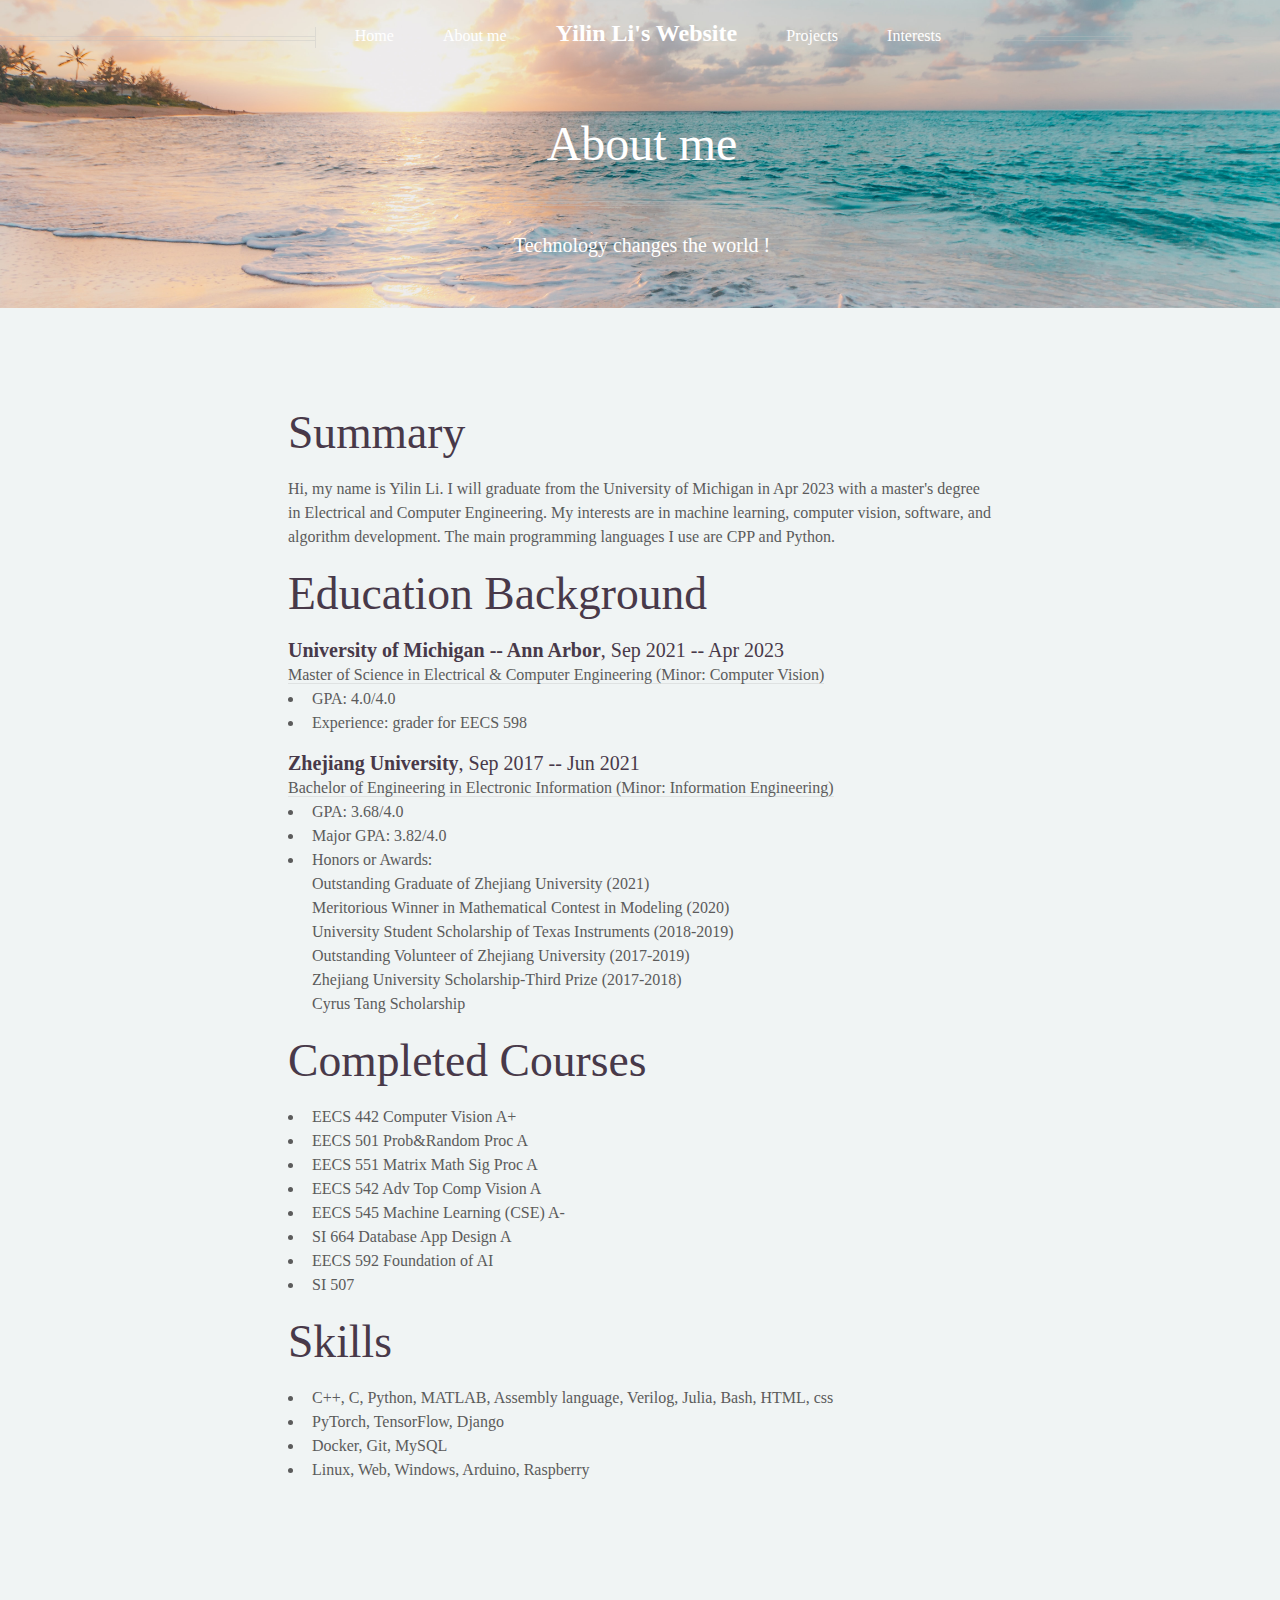
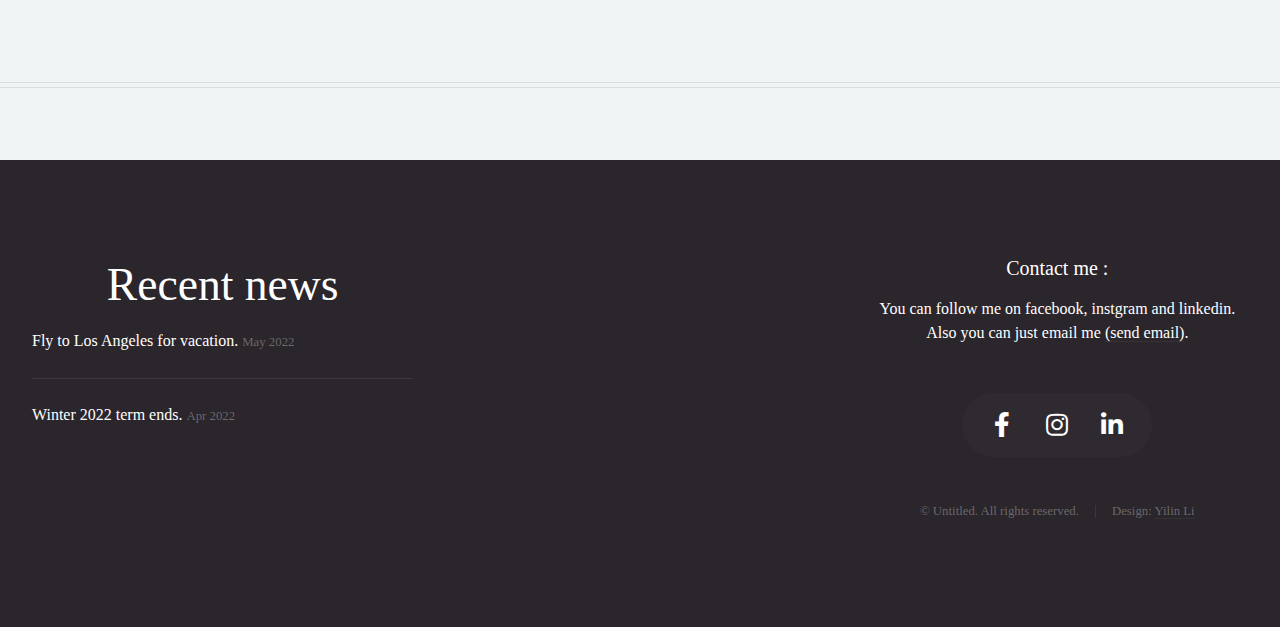
==== commit 03a0fc8f: "update 2.0" ====
--- a/cv.html
+++ b/cv.html
@@ -1,27 +1,23 @@
 <!DOCTYPE HTML>
-<!--
-	Helios by HTML5 UP
-	html5up.net | @ajlkn
-	Free for personal and commercial use under the CCA 3.0 license (html5up.net/license)
--->
 <html>
 	<head>
-		<title>Left Sidebar - Helios by HTML5 UP</title>
+		<title>Yilin Li's CV</title>
 		<meta charset="utf-8" />
 		<meta name="viewport" content="width=device-width, initial-scale=1, user-scalable=no" />
+		<meta name="author" content="Yilin Li">
 		<link rel="stylesheet" href="assets/css/main.css" />
 		<noscript><link rel="stylesheet" href="assets/css/noscript.css" /></noscript>
 	</head>
-	<body class="left-sidebar is-preload">
+	<body class="no-sidebar is-preload">
 		<div id="page-wrapper">
 			<!-- Header -->
 			<div id="header">
 				<!-- Inner -->
 				<div class="inner">
 					<header>
-						<h1><a href="index.html" id="logo">Yilin Li</a></h1>
+						<h1><a href="index.html" id="logo">About me</a></h1>
 						<hr />
-						<p>Welcome to my website !</p>
+						<p>Technology changes the world !</p>
 					</header>
 				</div>
 				<!-- Nav -->
@@ -29,6 +25,7 @@
 					<ul>
 						<li><a href="index.html">Home</a></li>
 						<li><a href="cv.html">About me</a></li>
+						<li><a href="index.html"><span style="color:#fff;font-weight:bold;font-size: x-large;">Yilin Li's Website</span></a></li>
 						<li><a href="project.html">Projects</a></li>
 						<li><a href="life.html">Interests</a></li>
 					</ul>
@@ -40,50 +37,55 @@
 							<div class="col-8 col-12-mobile imp-mobile" id="content">
 								<article id="main">
 									<header>
+										<h2>Summary</h2>
+									</header>
+									<p> Hi, my name is Yilin Li. I will graduate from the University of Michigan in Apr 2023 with a master's degree in Electrical and Computer Engineering. My interests are in machine learning, computer vision, software, and algorithm development.  The main programming languages I use are CPP and Python. </p>
+									<header>
 										<h2>Education Background</h2>
-										<!-- <p>
-											Morbi convallis lectus malesuada sed fermentum dolore amet
-										</p> -->
 									</header>
 									<h3><strong>University of Michigan -- Ann Arbor</strong>, Sep 2021 -- Apr 2023</h3>
 									<a>Master of Science in Electrical & Computer Engineering (Minor: Computer Vision)</a>
-									<li>GPA: 4.0/4.0</li>
-									<li>Relevant Course:  Computer Vision, Machine learning, Database App Design</li>
-
+									<ul>
+										<li>GPA: 4.0/4.0</li>
+										<li>Experience: grader for EECS 598
+									</ul>
 									<h3><strong>Zhejiang University</strong>, Sep 2017 -- Jun 2021</h3>
 									<a>Bachelor of Engineering in Electronic Information (Minor: Information Engineering)</a>
-									<li>GPA: 3.68/4.0</li>   
-									<li>Major GPA: 3.82/4.0</li>
-									<li>Relevant Course: Numerical Analysis Methods, Digital image processing, Data Analysis and Algorithm Design,
-										Artificial Intelligence</li>
-									<li>Honors or Awards:
-										<br> Outstanding Graduate of Zhejiang University (2021)<br>
-                                    Meritorious Winner in Mathematical Contest in Modeling (2020)<br>
-                                    University Student Scholarship of Texas Instruments (2018-2019)<br>
-                                  	Outstanding Volunteer of Zhejiang University (2017-2019)  <br>                                Zhejiang University Scholarship-Third Prize (2017-2018)<br>
-                                    Cyrus Tang Scholarship</li>                   
-									
-
+									<ul>
+										<li>GPA: 3.68/4.0</li>   
+										<li>Major GPA: 3.82/4.0</li>
+										<li>
+											Honors or Awards:<br> 
+											Outstanding Graduate of Zhejiang University (2021)<br>
+											Meritorious Winner in Mathematical Contest in Modeling (2020)<br>
+											University Student Scholarship of Texas Instruments (2018-2019)<br>
+											Outstanding Volunteer of Zhejiang University (2017-2019) <br>                                
+											Zhejiang University Scholarship-Third Prize (2017-2018)<br>
+											Cyrus Tang Scholarship
+										</li> 
+									</ul>                 
 									<header>
-										<h2>Academic Experience</h2>
+										<h2>Completed Courses</h2>
 									</header>
-										<h3>
-										Makeup migration technology based on deep learning </h3>
-										<h4>May 2019 - Jun 2020</h4>
-									<li>Facial Makeup Transfer using traditional digital image processing method including dividing layers and weighting blending</li>
-									<li>Facial Makeup Transfer using Deep Generative Adversarial Network get better results</li>
-
-									<h3>
-										Image inpainting using GAN, partial convolution and region normalization 
-									</h3>
-									<h4>Sep 2021 - Dec 2021</h4>
-
-										<li>Propose a model based on a conditional GAN</li>
-										<li>Replace all convolutional layers with partial convolutional layers</li>
-										<li>Implement Region Normalization in the Generator</li>
-										<li>Achieve better  qualitative and quantitative results</li>
-										
-
+									<ul>
+										<li>EECS 442 Computer Vision A+</li>
+										<li>EECS 501 Prob&Random Proc A</li>
+										<li>EECS 551 Matrix Math Sig Proc A</li>
+										<li>EECS 542 Adv Top Comp Vision A</li>
+										<li>EECS 545 Machine Learning (CSE) A-</li>
+										<li>SI 664 Database App Design A</li>
+										<li>EECS 592 Foundation of AI</li>
+										<li>SI 507</li>
+									</ul>
+									<header>
+										<h2>Skills</h2>
+									</header>
+									<ul>
+										<li>C++, C, Python, MATLAB, Assembly language, Verilog, Julia, Bash, HTML, css</li>
+										<li>PyTorch, TensorFlow, Django</li>
+										<li>Docker, Git, MySQL</li>
+										<li>Linux, Web, Windows, Arduino, Raspberry</li>
+									</ul>
 								</article>
 							</div>
 						</div>
--- a/assets/css/main.css
+++ b/assets/css/main.css
@@ -18,7 +18,7 @@
 canvas, details, embed, figure, figcaption,
 footer, header, hgroup, menu, nav, output, ruby,
 section, summary, time, mark, audio, video {
-	margin: 10;
+	margin: 0;
 	padding: 5;
 	border: 10;
 	font-size: 100%;
@@ -2409,22 +2409,20 @@
 
 /* Banner */
 
-	#intro {
-		background: transparent;
-		text-align: center;
-		padding: 4.5em 0 4.5em 0;
-		margin-bottom: 0;
-		margin-left: 30%;
-		margin-right: 30%;
-		border-width: 10px;
-		border-color: aqua;
-		text-align: left;
-	}
-
-		#banner header > p {
-			margin-bottom: 0;
-			text-align: left;
-		}
+	.intro {
+		display:flex;
+		justify-content: space-between;
+		padding:20px;
+		width:40%;
+		margin-left:30%;
+		margin-top: 2%;
+		margin-bottom: 2%;
+	}
+
+	.intro-fig img{
+		float:right;
+		width:100%;
+	}
 
 /* Content */
 
--- a/assets/css/noscript.css
+++ b/assets/css/noscript.css
@@ -1,17 +1,6 @@
-/*
-	Helios by HTML5 UP
-	html5up.net | @ajlkn
-	Free for personal and commercial use under the CCA 3.0 license (html5up.net/license)
-*/
-
-/* Carousel */
-
 	.carousel {
 		overflow-x: auto;
 	}
-
-/* Header */
-
 	body.homepage.is-preload #header:after {
 		opacity: 0;
 	}